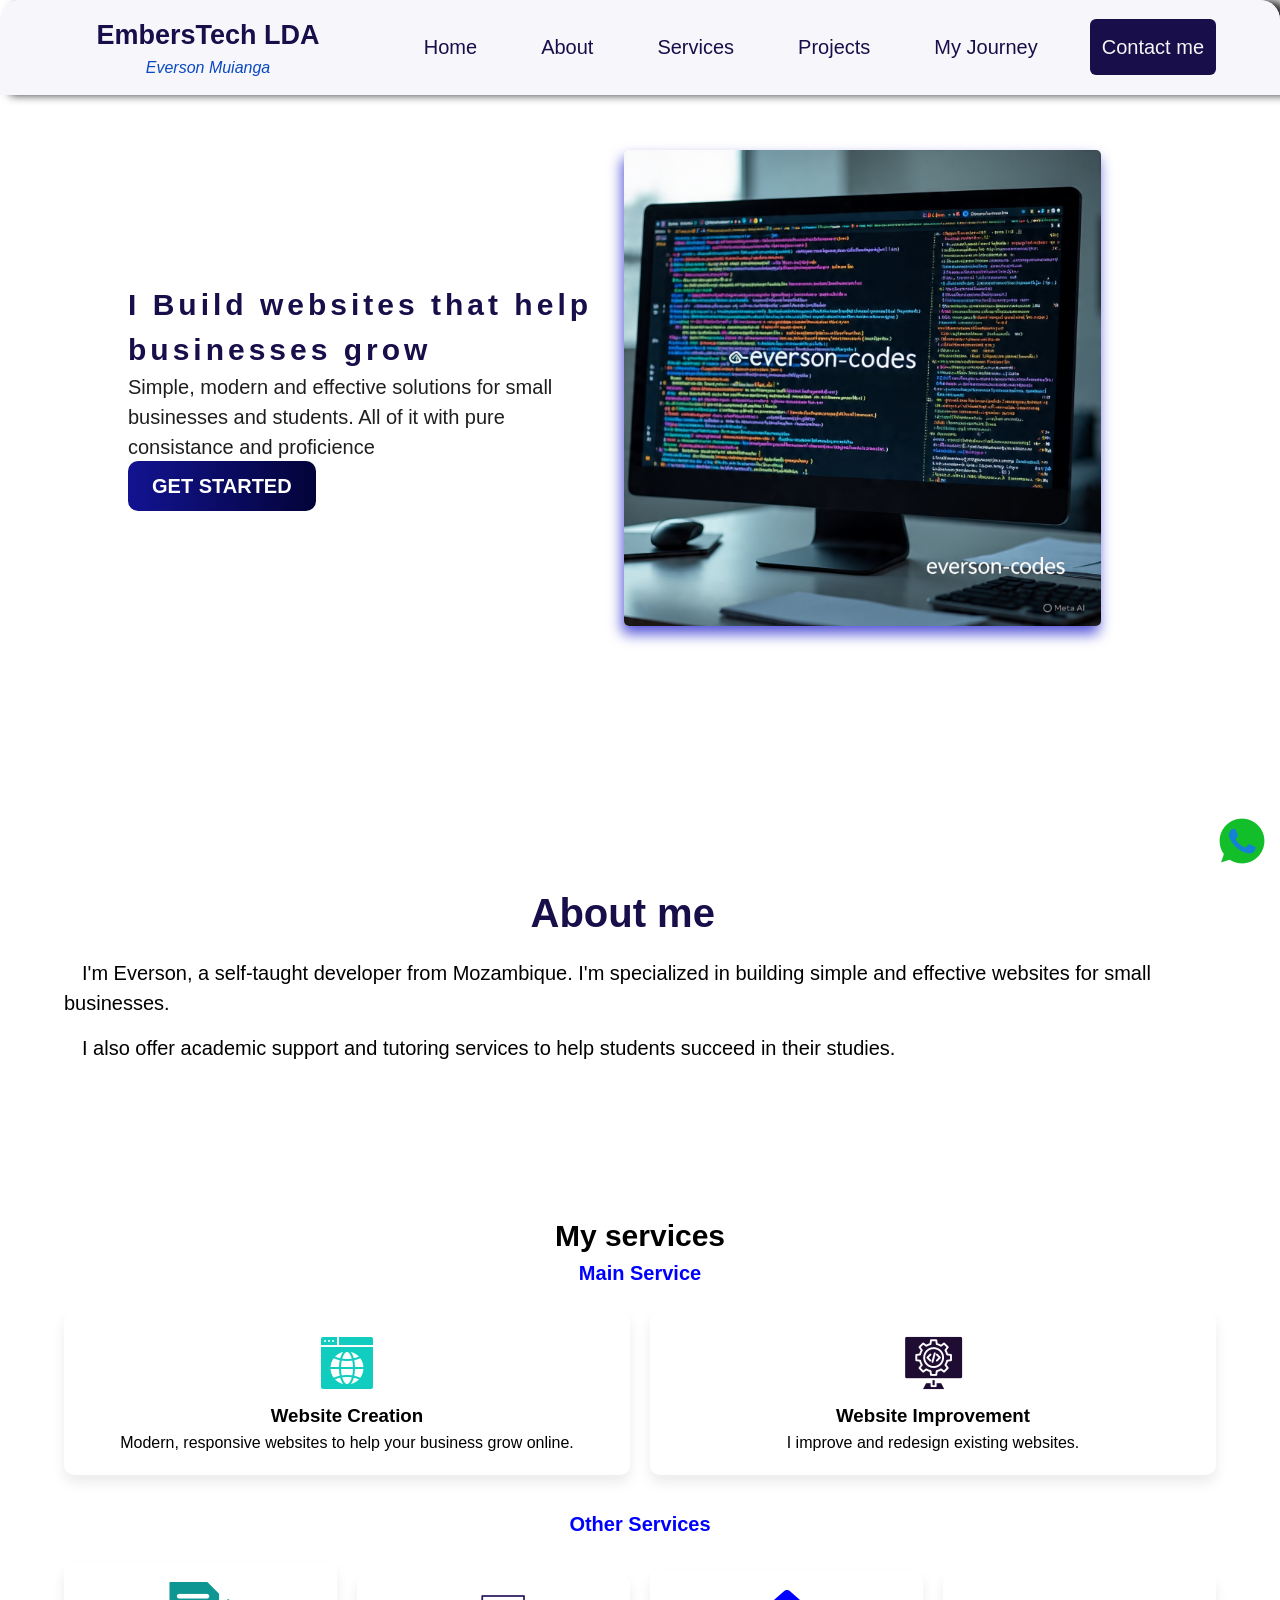
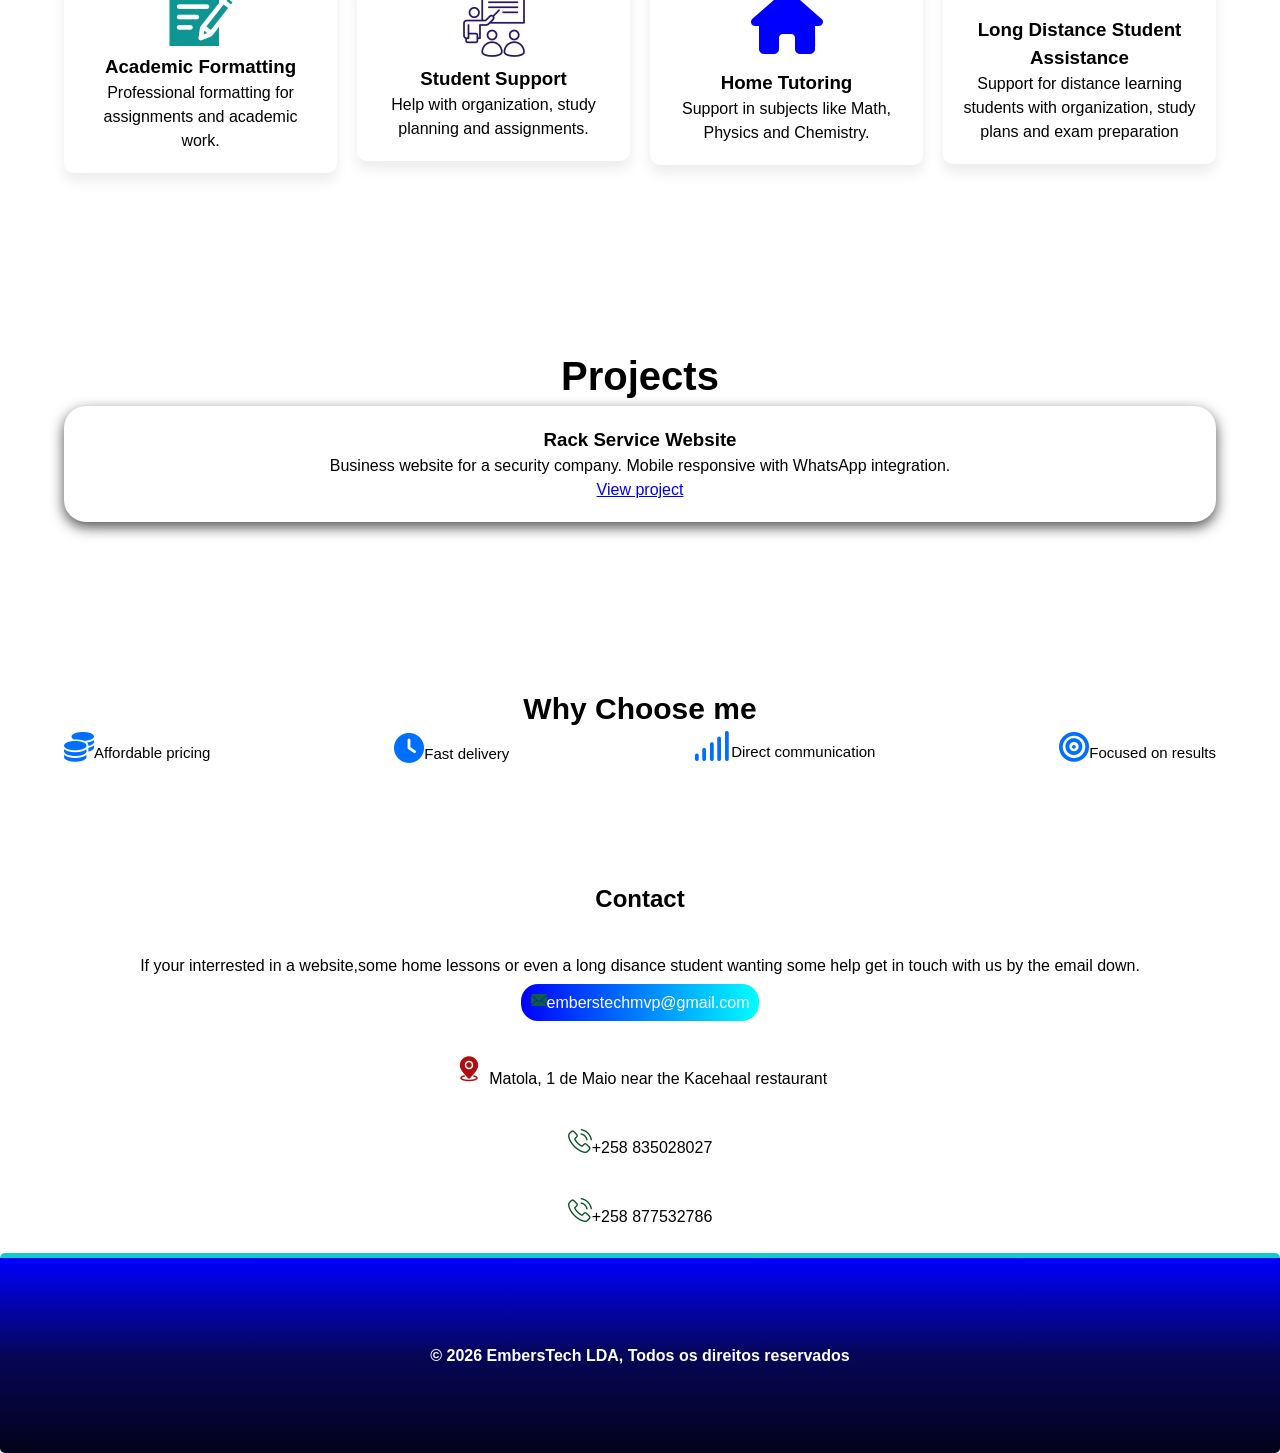
==== index.html @ 2360811a "melhorei media queries" ====
<!DOCTYPE html>
<html lang="en">
<head>    <meta charset="UTF-8">
    <meta name="viewport" content="width=device-width, initial-scale=1.0">
    <meta name="keywords" content="Programing, Hobbies, LIfe, Thougths">
    <meta name="description" content="Neste site irei falar sobre mim, tudo que faco e quero fazer">
    <meta name="author" content="Everson Anselmo Muianga">
    <meta name="keywords" content="crescimento mozambique,aulas estrategia">
    <link rel="stylesheet" href="meu-css/aqui.css">
    <link rel="stylesheet" href="meu-css/responsividade.css">
    <link rel="stylesheet" href="https://cdnjs.cloudflare.com/ajax/libs/font-awesome/6.4.0/css/all.min.css">
    <title> EmbersTech </title>
</head>
<body>
<div class="topo">
    
        <header class="logo"><h1><span class="ever">EmbersTech LDA</span></h1>
        <p><span class="ever">Everson Muianga</span></p>
    
    </header> 
    <button  class="menu-toggle">☰ Menu</button>
<nav class="nav-bar">
<ul>
<li><a href="#home">Home</a></li>
<li><a href="#about">About</a></li>
<li><a href="#services">Services</a></li>
<li><a href="#projects">Projects</a></li>
<li><a href="jouney.html" target="_blank">My Journey</a></li>
<li><a id="btn-flr" href="#contactos">Contact me</a></li>
</ul>
</nav>

</div>

<main>
    <!--home-->
<section id="home" class="hero">
<div class="hero-text">
    
    <h1 >I Build websites that help businesses grow</h1>
    
    <p>Simple, modern and effective solutions for small businesses and students. All of it with pure consistance and proficience</p>        
    <!-- <img src="img-da-pag-pessoal/phone-call.png" alt="cellphone">  -->
    <a href="https://wa.me/+258877532786?text=Hi%20i%20would%20like%20a%20website." class="botao-en">get started</a>
</div>
<div class="hero-img"><img src="img-da-pag-pessoal/computer.jpeg" alt="um computador escrito EversonCodes em maiuscula, em mocambique">
    </div>
 
</section>

<!-- sobbre -->

<section id="about" class="about">
<!-- <div class="about-vid">
    <video controls width="100%" height="700px">
        <source src="video/lv_0_20260429225250.mp4" type="video/mp4">
    </video>
   <h2>From Mozambique to codding</h2>  <a href="jouney.html" target="_blank" rel="noopener noreferrer">My jouney</a>
</div> -->
<div class="about-text">
    <h2>About me </h2>
<p> I'm Everson, a self-taught developer from Mozambique.
    I'm specialized in building simple and effective websites for small businesses.</p>
    <p>I also offer academic support and tutoring services to help students succeed in their studies.</p>
</div>
    </section>

<!-- servicos -->
<section id="services" class="servicos">
    <h1>My services</h1>
    <h2>Main Service</h2>
    <div class="cards" >
<div class="card">
    <img src="img-da-pag-pessoal/website.png" alt="wesite creation">
 <h3>Website Creation</h3>
    <p>Modern, responsive websites to help your business grow online.</p>
</div>
<div class="card"> 
    <img src="img-da-pag-pessoal/program.png" alt="website editig"><h3>Website Improvement</h3>
    <p>I improve and redesign existing websites.</p>
</div>
    </div>
  
    <!-- otros servicos -->
  <div class="other">
    <h2>Other Services</h2> 
    <div class="cards">
        <div class="card">
            <img src="img-da-pag-pessoal/text-editor.png" alt="document writting">
    <h3>Academic Formatting</h3>
    <p>Professional formatting for assignments and academic work.</p>
  </div>

  <div class="card">
    <img src="img-da-pag-pessoal/course.png" alt="student suporte">
    <h3>Student Support</h3>
    <p>Help with organization, study planning and assignments.</p>
  </div>

  <div class="card">
   <i class="fas fa-home"></i> <h3>Home Tutoring</h3>
    <p>Support in subjects like Math, Physics and Chemistry.</p>
</div>
<div class="card">
    <i class="fas fa-tutor"> </i> <h3>Long Distance Student Assistance</h3>
    <p>Support for distance learning students with organization, study plans and exam preparation </p>
</div>
    </div>
  
  </div>
</section>


<!-- projects -->

<section id="projects" class="project"> 
    <h2>Projects</h2>
<div class="project-card">
    <!-- <img src="img-da-pag-pessoal/Rack .png" alt="rackservice sites"> -->
    <article><h3>Rack Service Website</h3>
    <p>
      Business website for a security company.
      Mobile responsive with WhatsApp integration.
    </p>
    <a href="https://rackservice.pages.dev/" target="_blank">View project</a></article>
    
  </div>
</section>
<section class="why">
    <h2>Why Choose me </h2>
    <ul>
    <li><i class="fas fa-coins"></i>Affordable pricing</li>
    <li><i class="fas fa-clock"></i>Fast delivery</li>
    <li><i class="fas fa-signal"></i>Direct communication</li>
    <li><i class="fas fa-bullseye"></i>Focused on results</li>
  </ul>
</section>

<!---Contactos-->
<section id="contactos" class="contacts">
    <H2>Contact</H2>
    <p>If your interrested in a website,some home lessons or even a long disance student wanting some help get in touch with us by the email down.</p>
    <div class="call"><a class="email" href="mailto:provoeverson123@gmail.com" target="_blank" rel="noopener noreferrer"><img src="img-da-pag-pessoal/envelope.png" alt="evelope">emberstechmvp@gmail.com</a>
     <p><img src="img-da-pag-pessoal/maps.png" alt="localizacao"> Matola, 1 de Maio near the Kacehaal restaurant </p> 
     <p><img src="img-da-pag-pessoal/phone-call.png" alt="contact">+258 835028027</p>
     <p><img src="img-da-pag-pessoal/phone-call.png" alt="contact">+258 877532786</p>
    <a class="whats" href="https://wa.me/+258870835531text=Ola%20gostei%20do%20seu%20site%20" target="_blank" rel="noopener noreferrer"><img src="img-da-pag-pessoal/whatsapp.png" alt="phone call"></a></div>
</section>

</main>
<footer>
    <p>&copy; 2026 EmbersTech LDA, Todos os direitos reservados </p>
    <!-- <img src="img-da-pag-pessoal/Rack .png" alt=""> -->
</footer>

<script src="meujavascipt/meu.js"></script>
</body>
</html>
---- meu-css/aqui.css ----
html{
    scroll-behavior: smooth;
}

*{
    margin:0 ;
    box-sizing: border-box;
    padding: 0;
}

body{
font-family:  'Poppins', sans-serif;
background-color: white;
 line-height: 1.5;
 overflow-x: hidden;
}

.topo{
backdrop-filter: blur(10px);
    border-top-left-radius: 20px;
    border-top-right-radius: 20px;
    position: fixed;
    top: 0;
    right: 0;
    box-shadow: 10px 0 10px oklch(0% 0 0 / 0.817);
    display: flex;
    align-items: center;
    justify-content: space-between;
    width: 100%;
    padding: 15px 5%;
    background-color: oklch(97.01% 0.00703 303.755 / 0.814);
    
    }

/* aqui a parte do menu mobile */
.menu-toggle{
display: none;    
border: none;
color:#180f4A ;
}

    
    /*aqui e tudo inerente a logo, desde as cores e muito mais   */

    .logo{
        flex: 1;
        /* border: 5px solid red; */
    }
    /* .ever{
        color: rgb(7, 7, 136)
    } */
.logo h1{
    color: #180f4A;
font-size:clamp(27px, 6vw,22px);
text-align: center;
font-weight: 600;
text-transform: capitalize;
}
.logo p{
    text-align: center;
    font-style: italic;
    color: rgb(9, 73, 194);
}

.nav-bar{
    /* border: 4px solid green; */
    flex:3;
    scroll-behavior: smooth;
}

.nav-bar ul{
    display: flex;
    list-style: none;
    gap: 40px;
    justify-content: flex-end;
}

.nav-bar ul li{
gap:14px;
/* padding: 18px 9px; */
/* box-shadow: 0 4px 10px rgba(green) ; */
}
.nav-bar a{
    padding: 17px 12px;
    text-decoration: none;
    font-weight: 530;
    font-size: 20px;
    color:#180f4A;
    
}

.nav-bar a:hover{
color:#180f4A ;
border-top: 5px solid #180f4A;
}

#btn-flr{
background-color: #180f4A;
border-radius: 6px;
color: whitesmoke;

}

#btn-flr:hover{
background-color: rgb(9, 73, 194);

}


/* header na minha pagina web com funcao na minha web */

.hero{
/* background-image: linear-gradient(to right, rgb(9, 9, 76),rgb(12, 12, 122)); */
    width: 90%;
    display: flex;
    justify-content: space-between;
    align-items: center;
    flex-wrap: wrap;
    padding: 150px 5%;
    gap: 20px;
    margin: auto auto;
    height: fit-content;
}

.hero-text{
/* border: 5px solid green; */

flex: 1;
/* align-items: center; */
/* justify-content: space-between; */
}

.hero-text h1{
    color: #180f4A;
font-size: clamp(20px, 6vw,30px);
letter-spacing: 4px;
font-weight: 700;

/* margin-bottom: 4%;
margin-top: 4%; */
}


.hero-text p{
    /* margin-top: 18px; */
    font-size: 20px;
    color: lch(11.1% 1.53 19.73);
    font-weight: 500;
    margin-bottom: 2%;
}

.botao-en{
background-image: linear-gradient(to right,rgb(19, 19, 146), rgb(3, 3, 56));
padding: 14px 24px;
color: white;
text-decoration: none;
text-transform: uppercase;
border-radius: 10px;
font-size: 20px;
/* display: inline-block; */
font-weight: bold;
}

.botao-en:hover{
background-image: linear-gradient(to right, rgb(19, 169, 157),blue);
transform: scale(1.05);
}



.hero-img{
    flex: 1;
    /* border: 5px solid red; */
    margin-right: 5%;
    text-align: center;
}
.hero-img img{
width: 100%;
/* max-width: 600px; */
border-radius: 5px;
height: auto;
box-shadow: -2px 8px 14px hwb(240 34% 15%);
}


/* about here my self and project */
.about{
    /* border: 5px solid green; */
    /* display: flex;
    justify-content: space-between;
    align-items: center; */
    gap: 20px;
    flex-wrap: wrap;
}

/* .about-vid{
    flex:0;
    border: 3px solid blue;
    margin-left: 10%;
} */
/* .about-vid a{
    text-align: center;
} */
.about-text{
    flex: 2;
    margin-right: 3%;
}
.about-text h2{
    text-align: center;
    font-weight: bold;
    color: #180f4A;
    font-size: 40px;
    
}
.about-text p{
/* text-align: center; */
    margin-top: 15px;
text-indent: 18px;
font-weight: 300;
font-size: 20px;

}

/* aqui historia minha */
.historia{
    /* background-image: url(../img-da-pag-pessoal/textnav.jpeg); */
margin:auto auto;
text-indent: 19px;
width: 99%;
line-height: 1.8;
padding-top:20px;
}
.historia h1{
    font-size: clamp(20px, 6vw,30px);
    text-align: center;
    font-family: 'Poppins', sans-serif;
}
.historia p{
    font-family: Arial, Helvetica, sans-serif;
    font-size: 20px;

}
h2{
    text-align: center;
}
/* .esconde{
    border: 3px solid  blue;
    display: none;
} */
.historia a{
    display: inline-block;
/* background-color: rgb(5, 7, 97); */
border-radius: 4px;
color: rgb(29, 35, 199);
font-size: 18px;
text-align: center;
text-transform: uppercase;
}

.flex-historia{
    /* background-image: url(../img-da-pag-pessoal/textnav.jpeg); */
    display: flex;
    justify-content: space-between;
}

/*fechamento historia  */


/* servicos aqui */
.servicos{
    padding: 50px 5%;
    text-align: center;
}
.servicos h1{
    font-size: clamp(30px, 6vw,20px);
}
.servicos h2{
text-align: center;
font-weight: bold;
font-size: 20px;
color: blue;
}
.cards{
display: flex;
gap: 20px;
justify-content: space-between;
/* align-items: center; */
margin-top: 2%;
}
.card{
        flex: 1;
    box-shadow: 0 8px 13px rgb(0, 0,0,0.08);
    min-width: 250px;
 transition: 0.5s;   
padding: 20px; 
border-radius: 10px;
/* text-align: center; */

}
.card i{ 
    font-size: 64px;
    color:  blue;
    margin-bottom: 15px;
}


/* 
.card img{
    width: 100%;
    min-width: 23px;
    
    border-radius: 20px;
} */
.card a{
    display: inline-flex;
    font-size: 12px;
    border-radius: 18px;
    background-color: rgb(69, 34, 174);
    font-weight: bold;
    padding: 5px;
color: white;
}

.card:hover{
background-color: aquamarine;
color: hsl(0, 0%, 0%);
transform: translateY(-7px);
cursor: pointer;
}
/* ca para seccoes respirarem */

section{
    padding: 100px 5%;
}

/* aqui sao os outros servicos  */
.other{
         
    padding-top: 3%;
    padding-bottom: 2%; 
    }


 .other .cards{
    /* border: 4px solid green; */
    display: flex;
    align-items: center;
    justify-content: space-between;
}
::-webkit-scrollbar{
    navigation: none;
} 

/* aqui e a parte do prpjecto */
.project{
    /* background-color: aqua; */
    display: inline-flexbox;
    text-align: center;
    
}




.project h2{
    text-align: center;
    font-size: 40px;
}
/* .project-acg{
    border: 6px solid green;
    height: 300px;
    background-image: url();
} */

.project-card{
   display: flex;
   
    width: 100%;
 cursor: pointer;
    text-align: center;
    box-shadow: 0 5px 14px rgba(2, 3, 3, 0.707);
    display: inline-flex;
    flex-flow: column;
    align-items: center;
    justify-content: flex-end;
    padding: 20px;
    border-radius: 22px;
}
/* .project-card h3{
    font-size: 26px;
}
.project-card p{
    font-size: 15px;
}
.project a{
    text-decoration: none;
    background-image: linear-gradient(to right,rgb(19, 19, 146), rgb(3, 3, 56));
padding: 14px 24px;
color: white;
    border-radius: 20px;
    /* padding: 5px 2px; }*/
    


.project-card:hover{
    background-color: bisque;
    transform: scaleX(1.0);
}

.why{
    padding-left: 5%;
    display: inline-flexbox;
    padding-top: 5%;
    /* align-items: center;
    justify-content: center;
     */
}
.why h2{
    text-align: center;
    font-size: 30px;
}
.why ul{
  display: flex;
    text-align: center;
    list-style: none;
    align-items: center;
    justify-content: space-between;
}

.why ul li{
 
    font-size: 15px;
}
.why ul li i{
    font-size: 30px;
    color: rgb(0, 110, 255);
    padding-bottom: 4%;
}
.contacts{
    align-items: center;
    text-align: center;
    padding: 12px;
    line-height: 1.5;
}


/* contactos */
.contacts p{
    
    margin-top: 3%;
   margin-bottom: 1%;
}
/* 
.call{
    display: flex;
    gap: 20px;
    align-items: center;
    margin: auto auto;
} */
.email{
display: inline;
background-image: linear-gradient(to right, blue,aqua);
padding: 10px;
gap: 3px;
border-radius: 17px;
color: white;
text-decoration: none;
transition: 0.4s;
}
.email:hover{
background-image: linear-gradient(to right,rgb(75, 233, 233), hsl(240, 78%, 54%));
transform: scaleX(0.9);
}

.whats{
    position: fixed;
    bottom: 20px;
    right: 15px;
    text-decoration: none;
    width: 55px;
    color: white;
 
}
/* 
.whats:hover{
ge: radial-gradient(aqua,rgb(86, 215, 185));

} */


footer{
    text-align: center;
    background-image: linear-gradient(180deg,blue,rgb(6, 6, 87),rgb(3, 3, 26));
    height: 200px;
    justify-content: center;
    align-items: center;
    color:white;
    font-weight: bold;
    display: flex;
    border-radius: 5px;
    border-top: 5px solid rgb(17, 202, 202);
    /* height: 300px; */
    
}
---- meu-css/responsividade.css ----
@media screen and (max-width:769px){

.topo{
    padding: 15px 20px;
    align-items: center;
}

/* Logo */
.logo h1{
    font-size: 25px;
}

.logo p{
    display: none;
 }

 #btn-flr{
    padding: 8px 16px;
    color: white;


}
.botao-en{
    padding: 8px 16px;
    color: white;
}
.project a {
padding: 8px 16px;
    color:blue;
    
}
/* Menu Button */
.menu-toggle{
    display: block;
    background: none;
    border: none;
    font-size: 22px;
    color: blue;
    font-weight: bold;
    cursor: pointer;
    z-index: 1001;
}

/* NAV MENU */
.nav-bar{
    position: fixed;
    top: 0;
    right: -100%;
    width: 60%;
    height: 100vh;
    background:white;
    transition: right  0.9s ease ;
    box-shadow: -5px 0 15px rgba(0,0,0,0.2);
    padding-top: 110px;
    z-index: 1000;
    
  
}

/* ACTIVE MENU */
.nav-bar.active{
    right: 0;
}

/* UL */
.nav-bar ul{
    display: flex;
    flex-direction: column;
    align-items: center;
    gap: 23px;
    list-style: none;
}

/* LINKS */
.nav-bar a{
    text-decoration: none;
    color: black;
    font-size: 2ch;
}

/* Hero */
.hero{
    flex-direction: column;
    text-align: center;
    padding-top: 140px;
}

.hero-text h1{
    letter-spacing: 1px;
    /* text-align: start; */
    font-size: 28px;
}
.hero-text p{
font-size: 16px;
text-align: start;

}
.cards{
    flex-direction: column;
}


.about-text p{
    font-size: 17px;
}
.about-text h2{
    font-size: 25px;
}

/* seccoes */
section{
    padding: 70px 5%;
}

.why ul{
    flex-direction: column;
    gap: 20px;
}

/* teste de esconder documentos */
/* .esconde{
display: block;
font-size: 30px;
border-radius: 17px;
background-color: blue;
padding: 8px 16px;
}

#texto-oculto{
    display: none;
} */


}
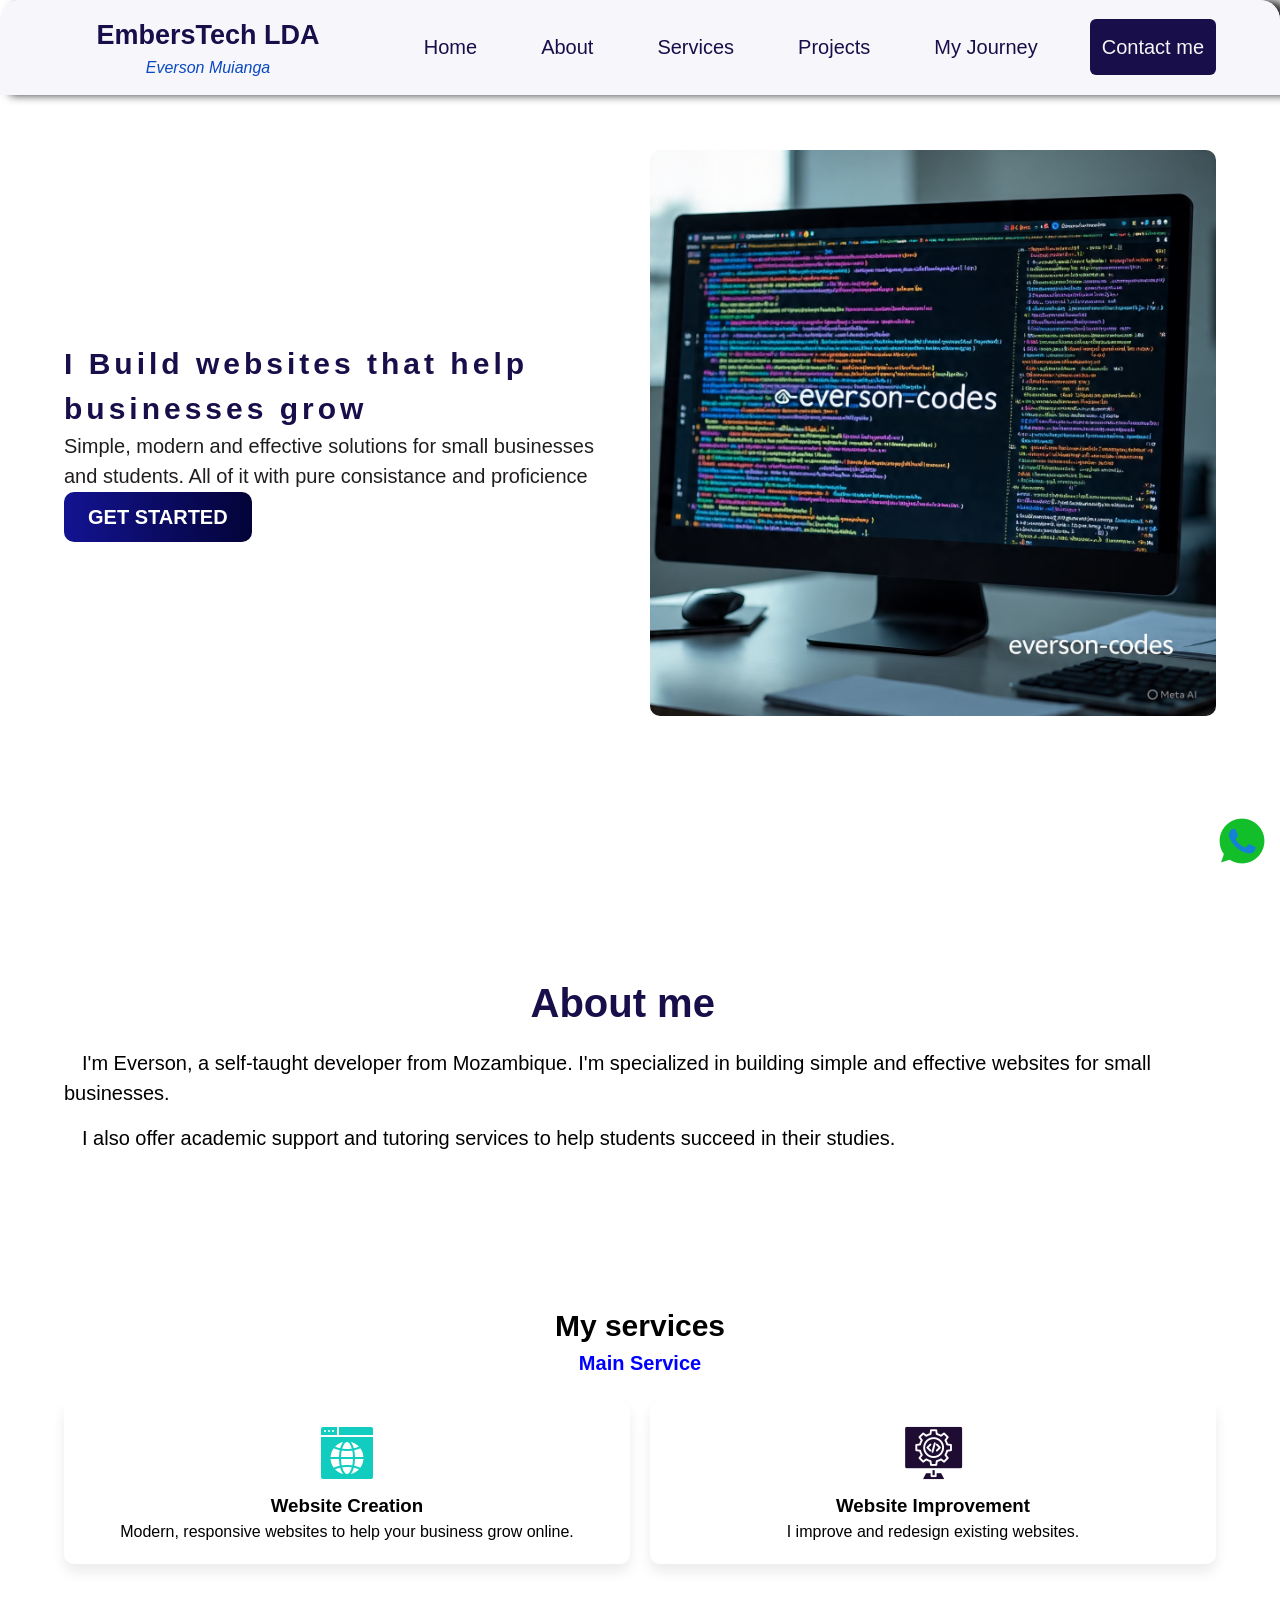
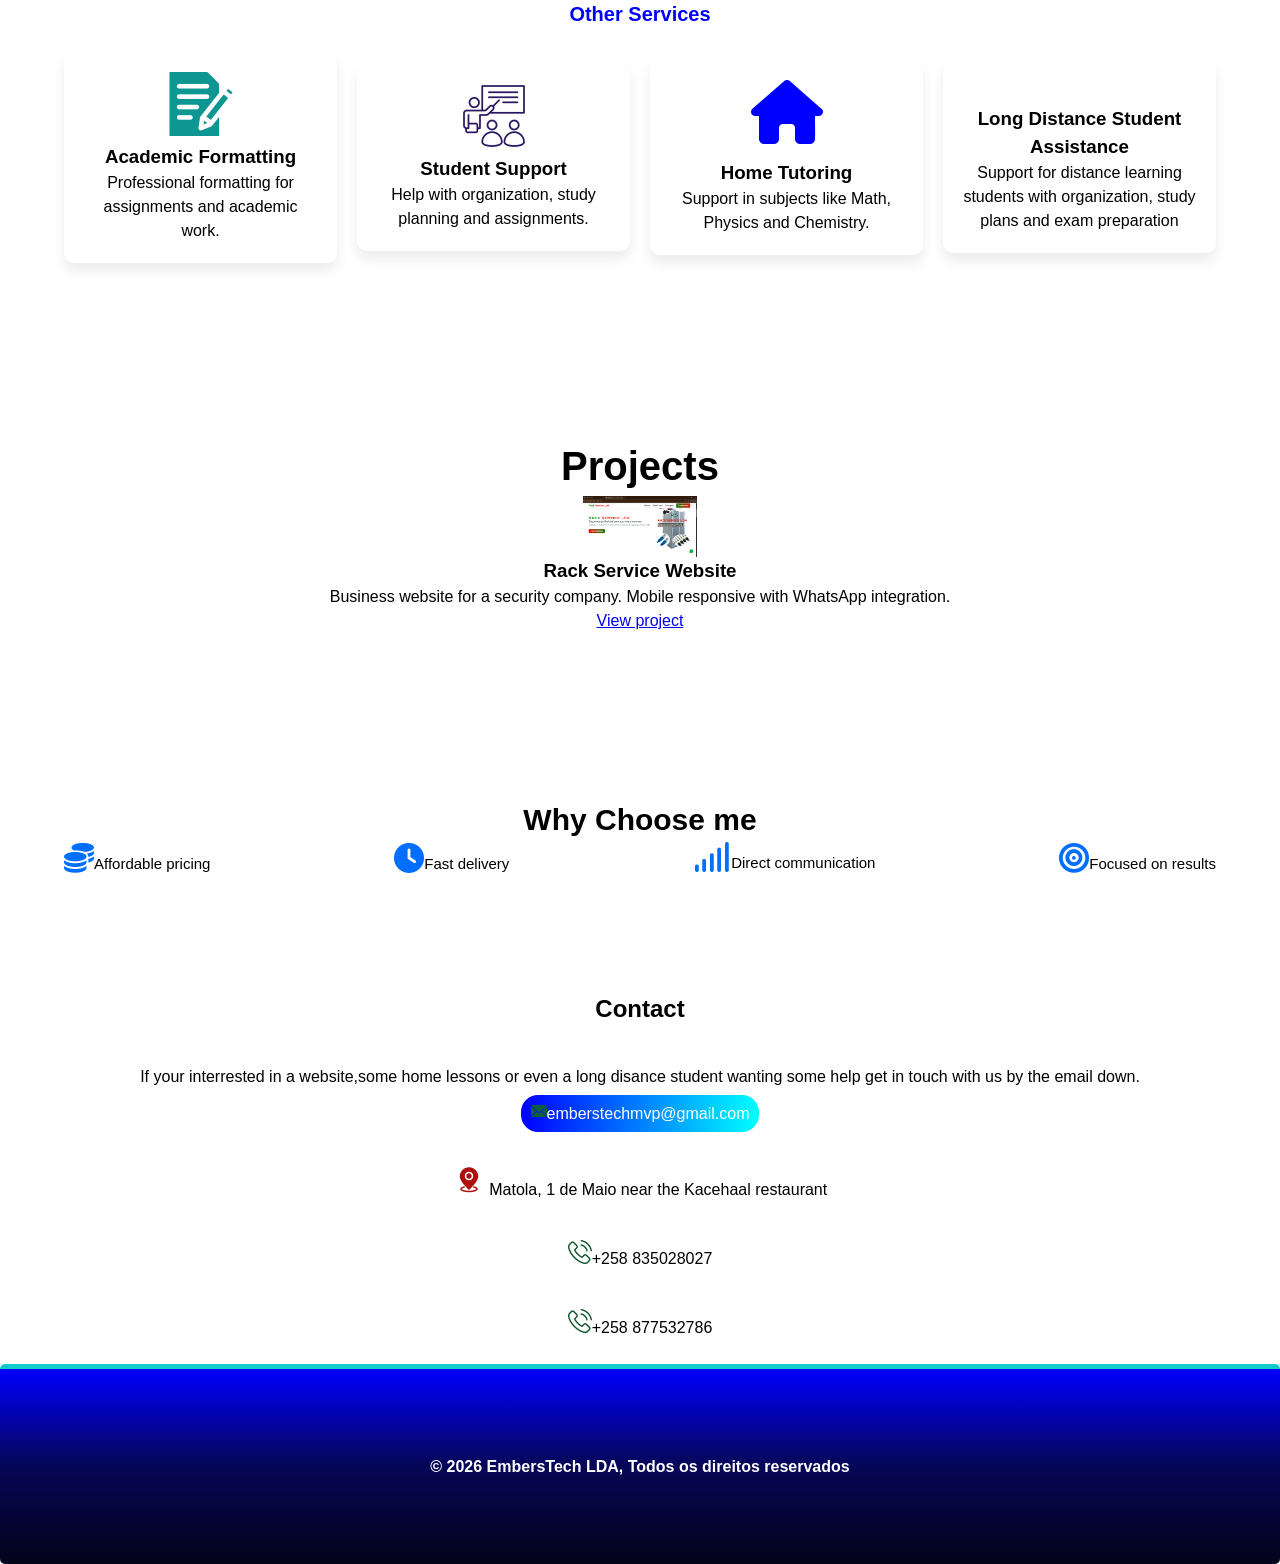
==== commit 07510163: "adapated some parts in the herp" ====
--- a/index.html
+++ b/index.html
@@ -7,12 +7,19 @@
     <meta name="author" content="Everson Anselmo Muianga">
     <meta name="keywords" content="crescimento mozambique,aulas estrategia">
     <link rel="stylesheet" href="meu-css/aqui.css">
+    <link rel="preconnect" href="https://fonts.googleapis.com" />
+<link rel="preconnect" href="https://fonts.gstatic.com" crossorigin />
+<link
+  href="https://fonts.googleapis.com/css2?family=Playwrite+CU:wght@100..400&display=swap"
+  rel="stylesheet"
+/>
     <link rel="stylesheet" href="meu-css/responsividade.css">
     <link rel="stylesheet" href="https://cdnjs.cloudflare.com/ajax/libs/font-awesome/6.4.0/css/all.min.css">
     <title> EmbersTech </title>
 </head>
 <body>
 <div class="topo">
+    <!-- https://github.com/eversoncodes-gif/lista-de-tarefa.git -->
     
         <header class="logo"><h1><span class="ever">EmbersTech LDA</span></h1>
         <p><span class="ever">Everson Muianga</span></p>
@@ -116,7 +123,7 @@
 <section id="projects" class="project"> 
     <h2>Projects</h2>
 <div class="project-card">
-    <!-- <img src="img-da-pag-pessoal/Rack .png" alt="rackservice sites"> -->
+    <img src="img-da-pag-pessoal/Rack .png" alt="rackservice sites">
     <article><h3>Rack Service Website</h3>
     <p>
       Business website for a security company.
--- a/meu-css/aqui.css
+++ b/meu-css/aqui.css
@@ -102,7 +102,7 @@
 }
 
 #btn-flr:hover{
-background-color: rgb(9, 73, 194);
+background-color: rgba(104, 19, 183, 0.989);
 
 }
 
@@ -111,7 +111,7 @@
 
 .hero{
 /* background-image: linear-gradient(to right, rgb(9, 9, 76),rgb(12, 12, 122)); */
-    width: 90%;
+    width: 100%;
     display: flex;
     justify-content: space-between;
     align-items: center;
@@ -171,15 +171,15 @@
 .hero-img{
     flex: 1;
     /* border: 5px solid red; */
-    margin-right: 5%;
+    /* margin-right: 5%; */
     text-align: center;
 }
 .hero-img img{
 width: 100%;
 /* max-width: 600px; */
-border-radius: 5px;
+border-radius: 10px;
 height: auto;
-box-shadow: -2px 8px 14px hwb(240 34% 15%);
+box-shadow: 2px 8px 14px rgba(0,0,0,0,0.5);
 }
 
 
@@ -190,8 +190,7 @@
     justify-content: space-between;
     align-items: center; */
     gap: 20px;
-    flex-wrap: wrap;
-}
+    }
 
 /* .about-vid{
     flex:0;
@@ -243,6 +242,25 @@
 h2{
     text-align: center;
 }
+
+/* .text-historia{
+    display: flex;
+    align-items: center;
+    justify-content: space-between;
+}
+.lts{
+flex: 2;
+
+}
+
+.lts-img{
+    flex: 1;
+}
+.lts-img img{
+max-width: 90%;
+border-radius: 20px;
+
+} */
 /* .esconde{
     border: 3px solid  blue;
     display: none;
@@ -373,18 +391,24 @@
 } */
 
 .project-card{
-   display: flex;
-   
+   display: block;
     width: 100%;
  cursor: pointer;
-    text-align: center;
-    box-shadow: 0 5px 14px rgba(2, 3, 3, 0.707);
+ min-width: 250px;
+    text-align: center;
+    box-shadow:  0 8px -13px rgb(0, 0,0,0.08);
     display: inline-flex;
+    transition:  1.5s;
     flex-flow: column;
     align-items: center;
     justify-content: flex-end;
-    padding: 20px;
-    border-radius: 22px;
+    /* padding: 20px; */
+    border-radius: 10px;
+}
+
+.project-card img{
+max-width: 114px;
+
 }
 /* .project-card h3{
     font-size: 26px;
@@ -403,8 +427,8 @@
 
 
 .project-card:hover{
-    background-color: bisque;
-    transform: scaleX(1.0);
+    background-color: aquamarine;
+    transform: translateY(-7px);
 }
 
 .why{
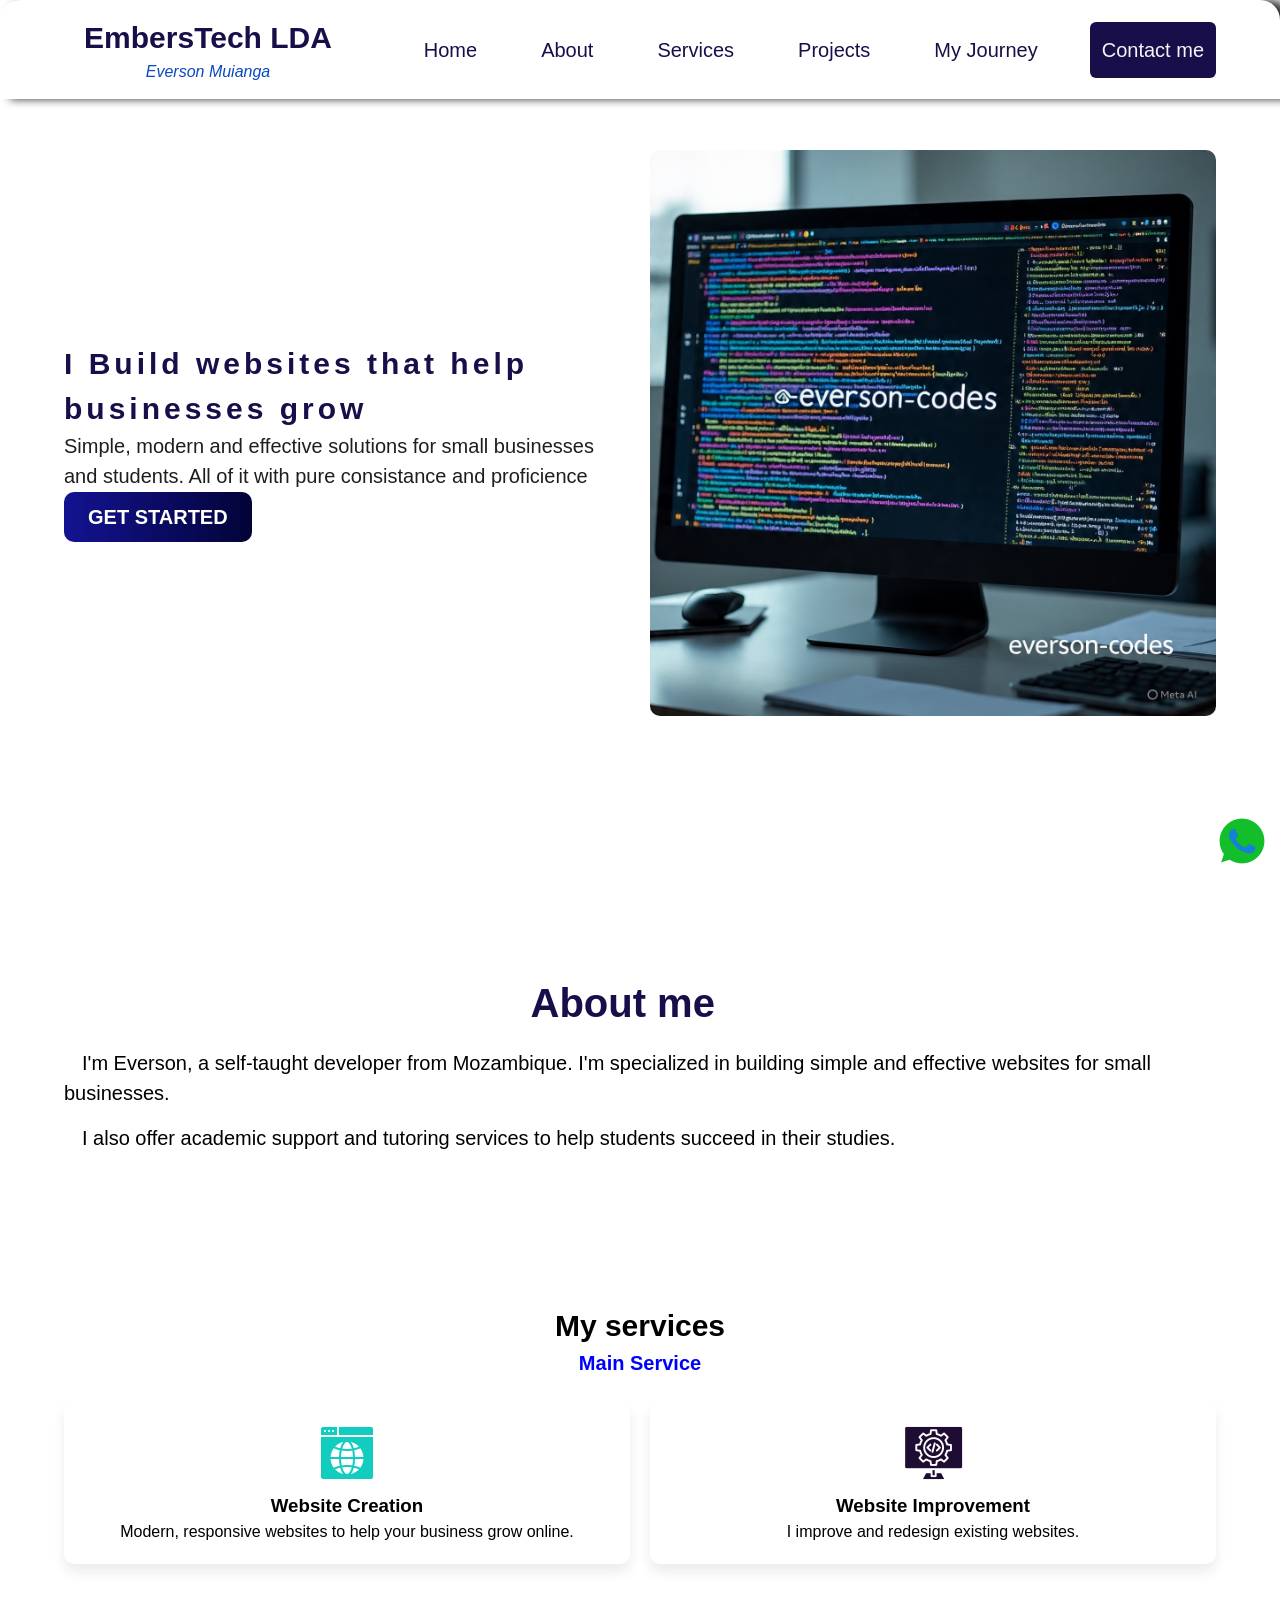
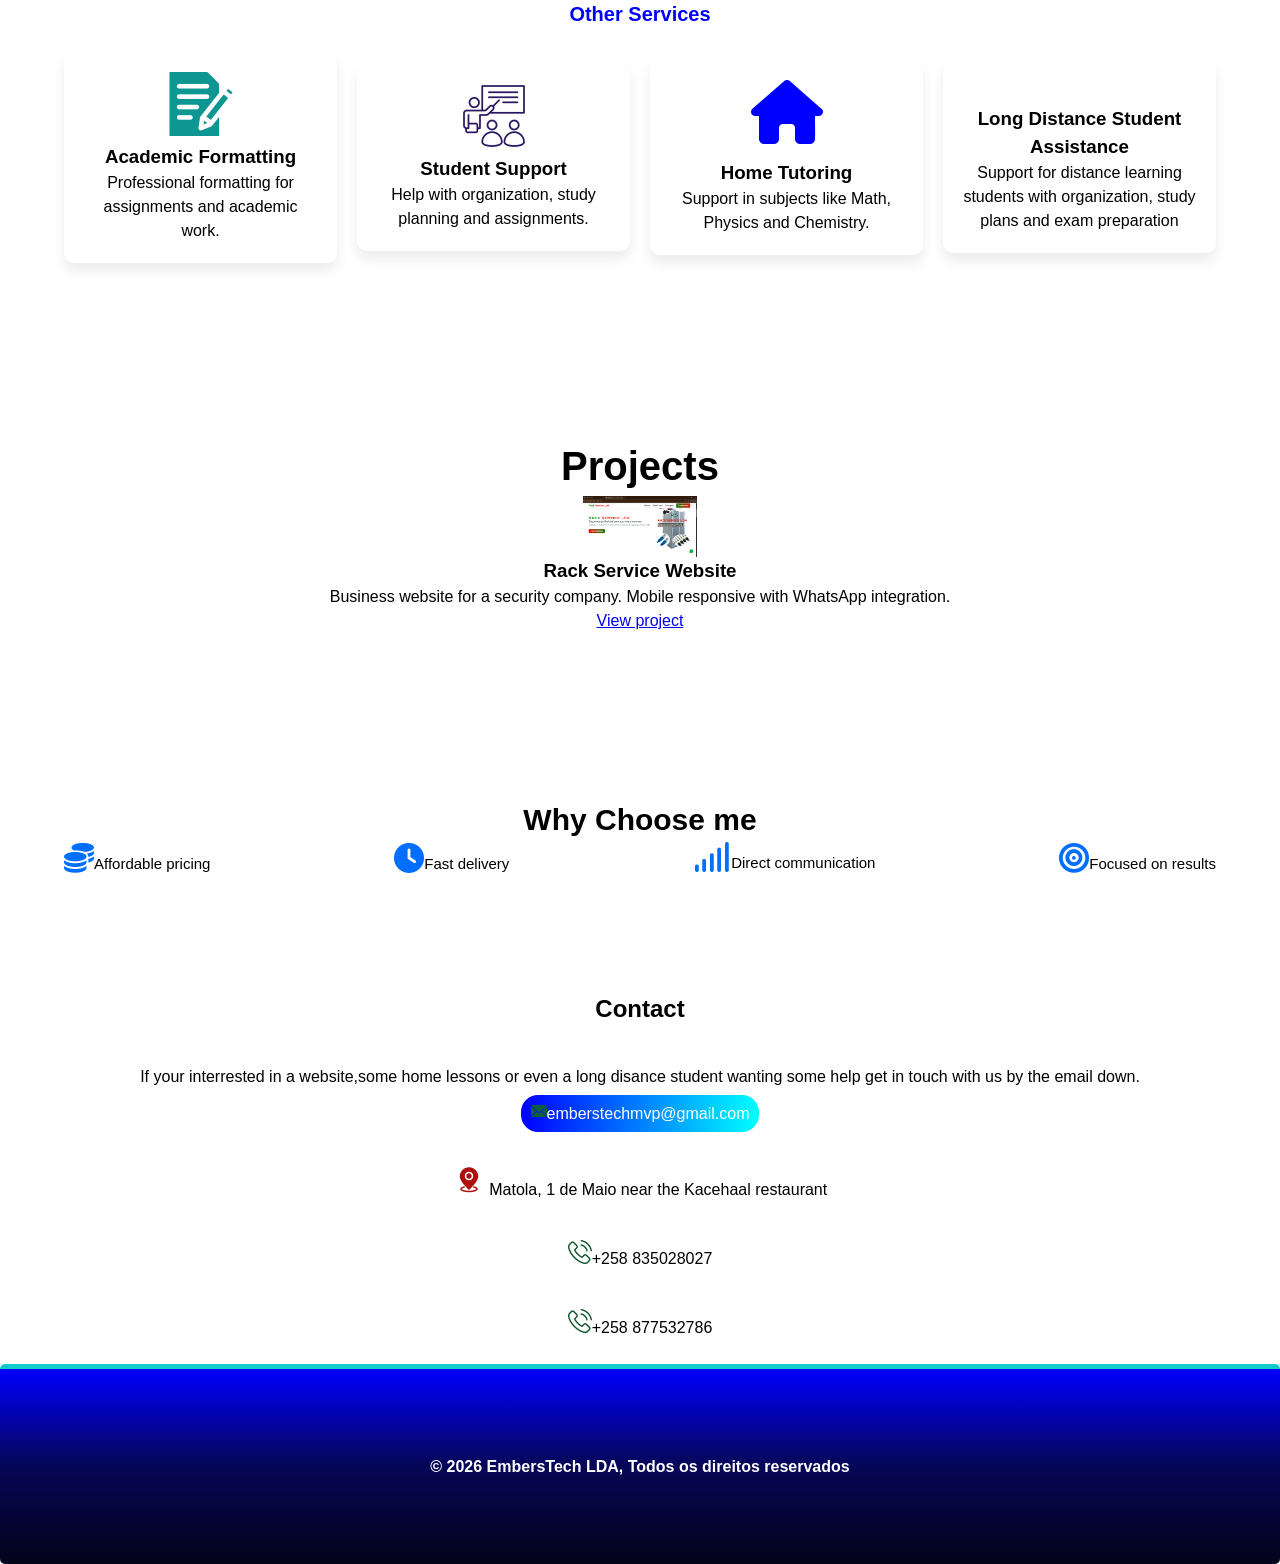
==== commit 173ebc58: "aranjei a questao do css e do html" ====
--- a/index.html
+++ b/index.html
@@ -7,12 +7,10 @@
     <meta name="author" content="Everson Anselmo Muianga">
     <meta name="keywords" content="crescimento mozambique,aulas estrategia">
     <link rel="stylesheet" href="meu-css/aqui.css">
-    <link rel="preconnect" href="https://fonts.googleapis.com" />
-<link rel="preconnect" href="https://fonts.gstatic.com" crossorigin />
-<link
-  href="https://fonts.googleapis.com/css2?family=Playwrite+CU:wght@100..400&display=swap"
-  rel="stylesheet"
-/>
+    <!-- <link rel="preconnect" href="https://fonts.googleapis.com"> -->
+<!-- <link rel="preconnect" href="https://fonts.gstatic.com" crossorigin /> -->
+<link href="https://fonts.googleapis.com/css2?family=Playwrite+CU:wght@100..400&display=swap"
+  rel="stylesheet">
     <link rel="stylesheet" href="meu-css/responsividade.css">
     <link rel="stylesheet" href="https://cdnjs.cloudflare.com/ajax/libs/font-awesome/6.4.0/css/all.min.css">
     <title> EmbersTech </title>
--- a/meu-css/aqui.css
+++ b/meu-css/aqui.css
@@ -28,7 +28,7 @@
     justify-content: space-between;
     width: 100%;
     padding: 15px 5%;
-    background-color: oklch(97.01% 0.00703 303.755 / 0.814);
+    background-color: white;
     
     }
 
@@ -51,7 +51,7 @@
     } */
 .logo h1{
     color: #180f4A;
-font-size:clamp(27px, 6vw,22px);
+font-size:clamp(20px, 6vw,30px);
 text-align: center;
 font-weight: 600;
 text-transform: capitalize;
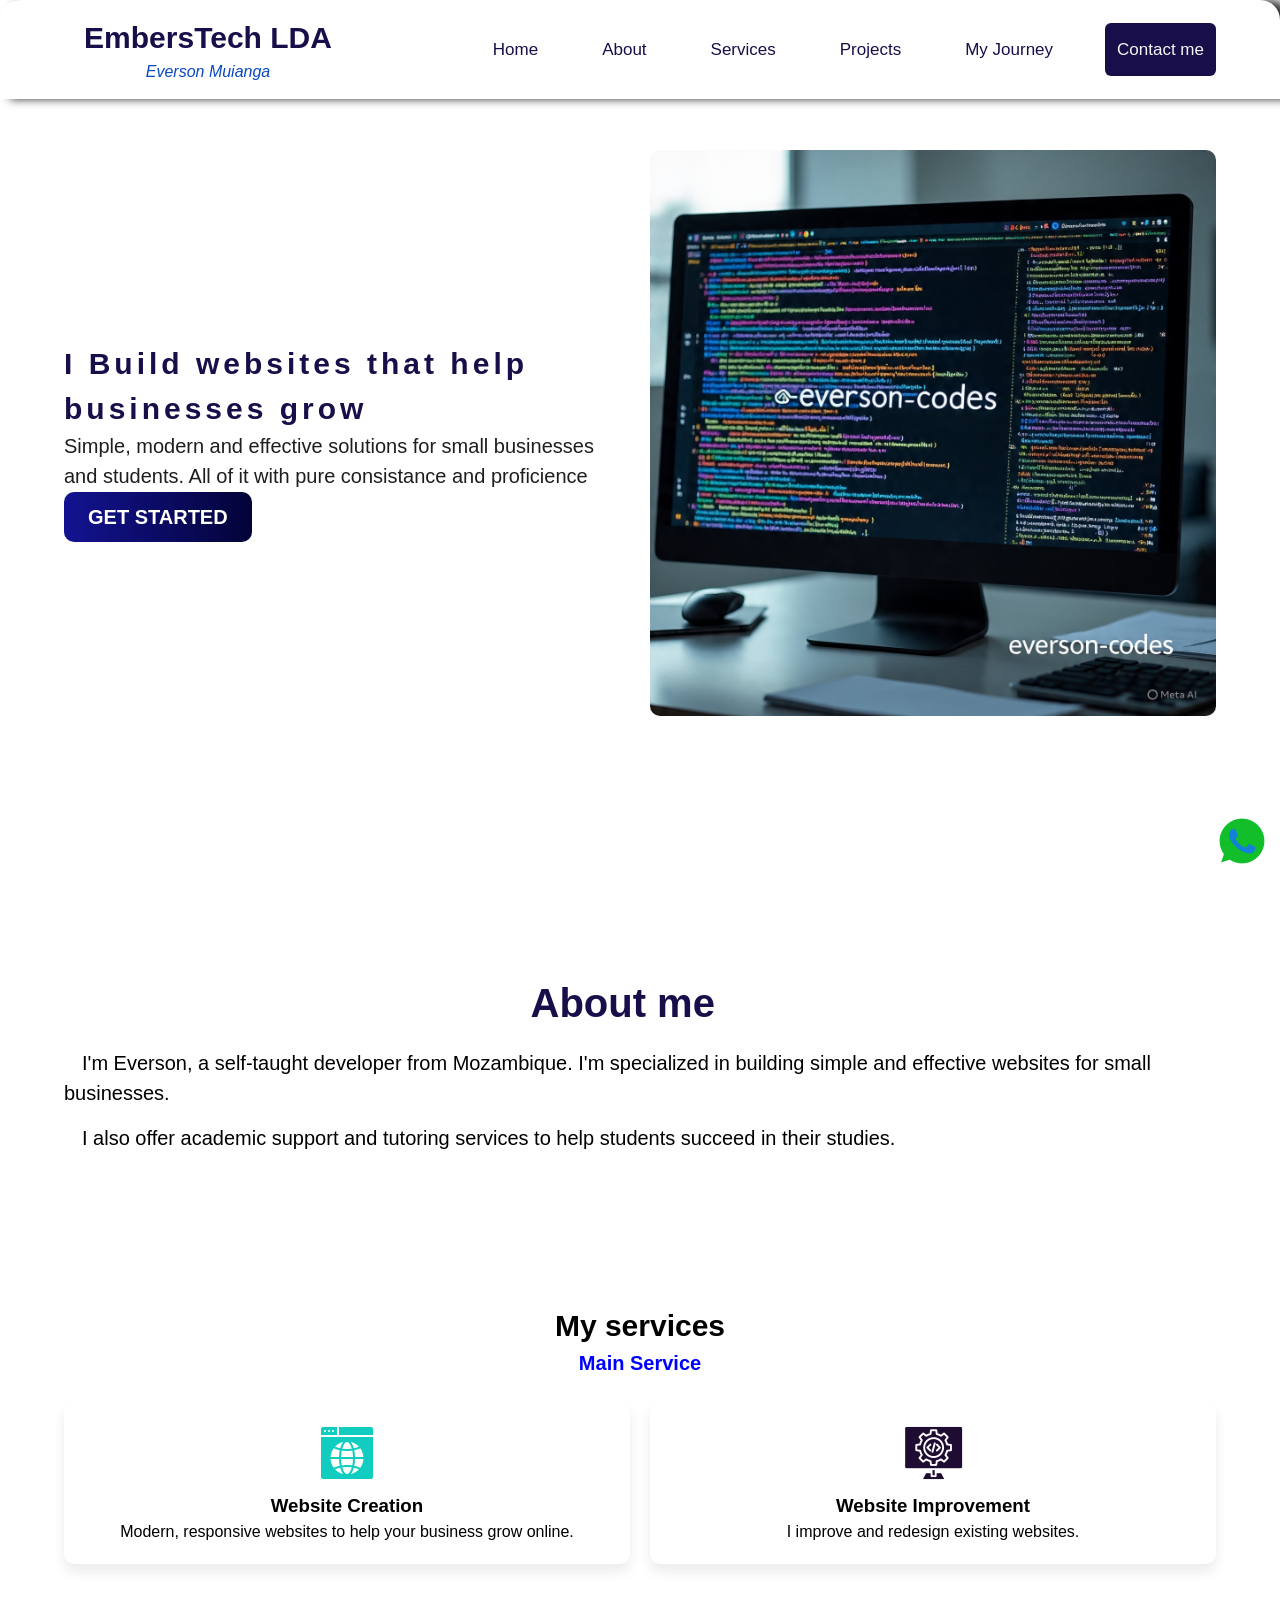
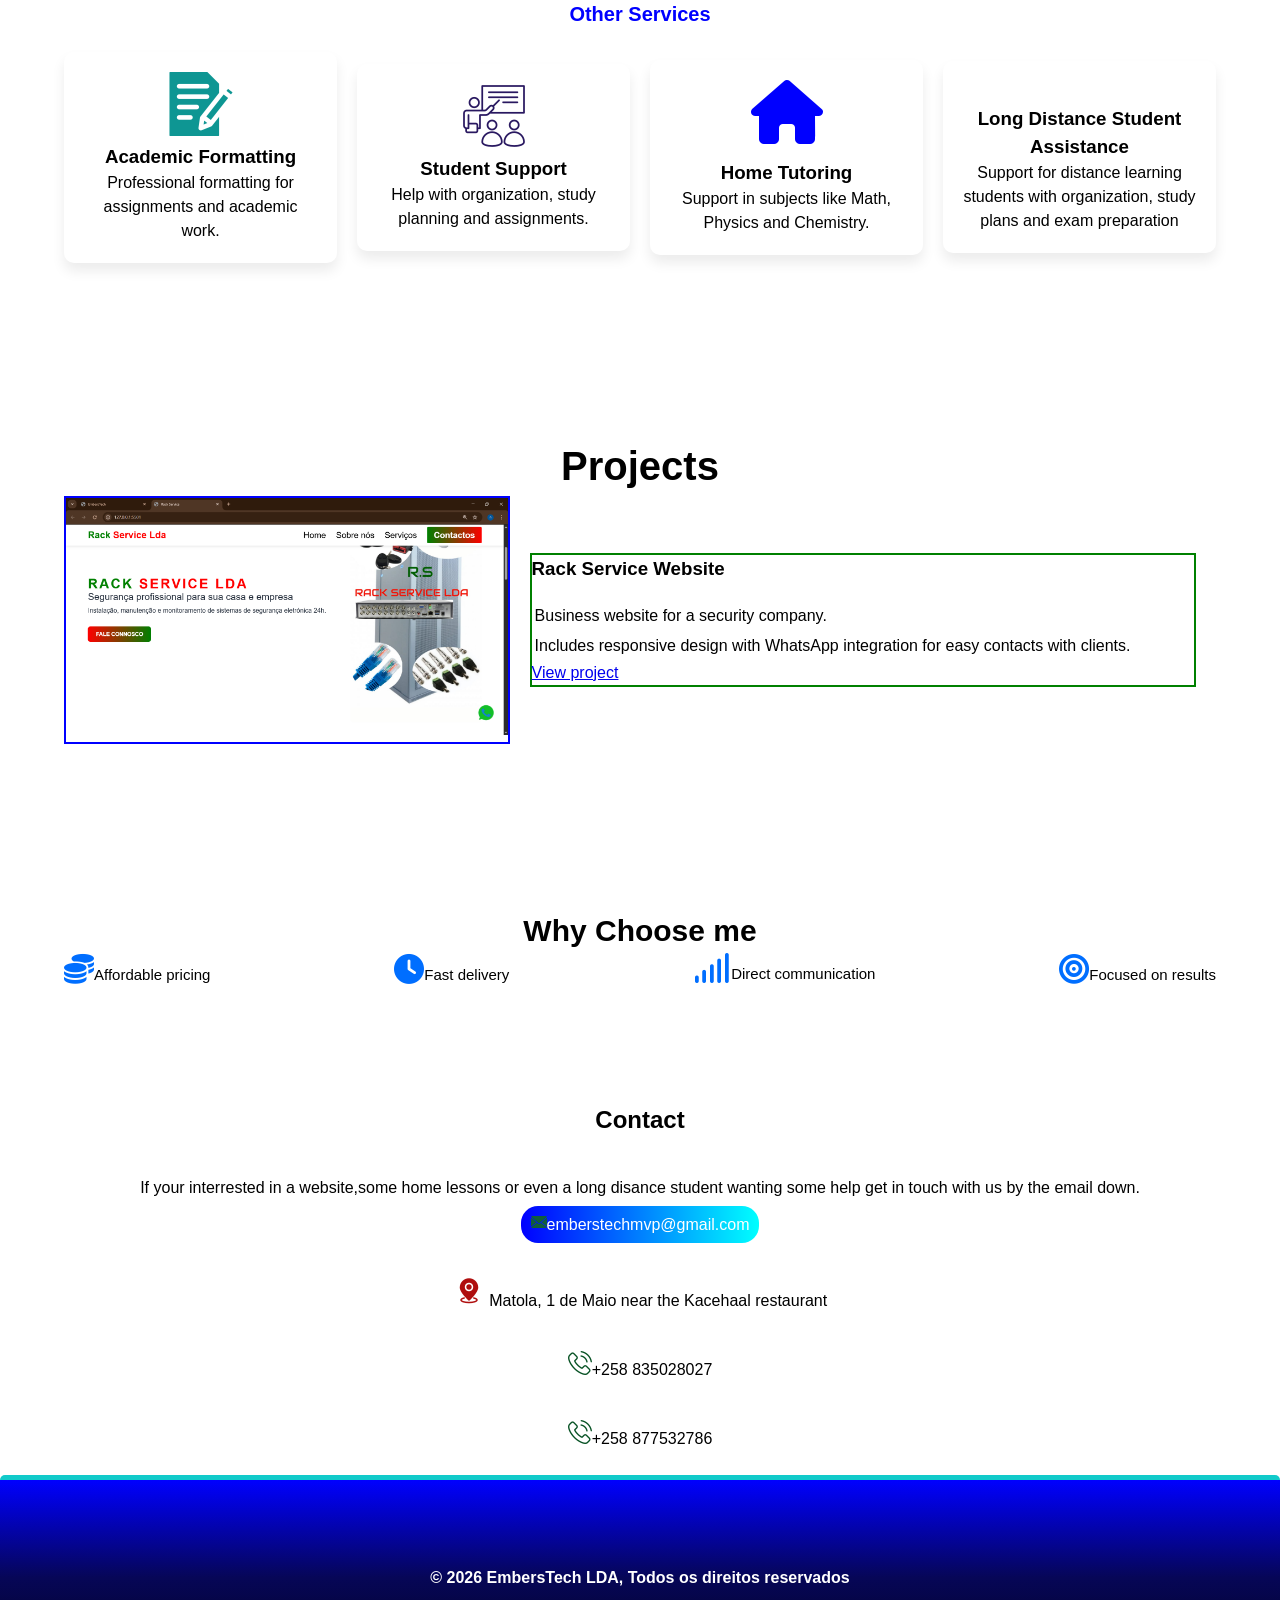
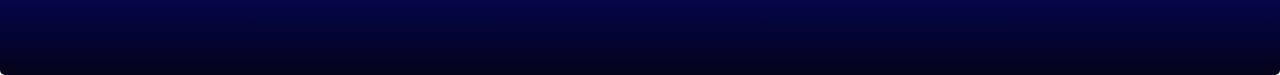
==== commit 64adf4e5: "melhorar design" ====
--- a/index.html
+++ b/index.html
@@ -121,14 +121,16 @@
 <section id="projects" class="project"> 
     <h2>Projects</h2>
 <div class="project-card">
-    <img src="img-da-pag-pessoal/Rack .png" alt="rackservice sites">
-    <article><h3>Rack Service Website</h3>
+   <div class="project-img">
+<img src="img-da-pag-pessoal/Rack .png" alt="rackservice sites">
+</div>
+     <div class="project-content"><h3>Rack Service Website</h3>
     <p>
       Business website for a security company.
-      Mobile responsive with WhatsApp integration.
     </p>
+    <p> Includes responsive design with WhatsApp integration for easy contacts with clients.</p>
     <a href="https://rackservice.pages.dev/" target="_blank">View project</a></article>
-    
+    </div>
   </div>
 </section>
 <section class="why">
--- a/meu-css/aqui.css
+++ b/meu-css/aqui.css
@@ -84,7 +84,7 @@
     padding: 17px 12px;
     text-decoration: none;
     font-weight: 530;
-    font-size: 20px;
+    font-size: 17px;
     color:#180f4A;
     
 }
@@ -391,9 +391,12 @@
 } */
 
 .project-card{
-   display: block;
+   display: flex;
+   align-items: center;
+   justify-content: space-between;
     width: 100%;
- cursor: pointer;
+   
+ /* cursor: pointer;
  min-width: 250px;
     text-align: center;
     box-shadow:  0 8px -13px rgb(0, 0,0,0.08);
@@ -401,14 +404,32 @@
     transition:  1.5s;
     flex-flow: column;
     align-items: center;
-    justify-content: flex-end;
+    justify-content: flex-end; */
     /* padding: 20px; */
     border-radius: 10px;
-}
-
-.project-card img{
-max-width: 114px;
-
+    
+}
+
+ .project-img{
+    flex: 2;
+    border: 2px solid blue;
+}
+.project-img img{
+    width: 100%;
+    
+}
+.project-content{
+flex: 3;
+margin: 20px;
+text-align: start;
+border: 2px solid green;
+}
+.project-content h3{
+    padding-bottom:17px;
+} 
+.project-content p{
+    text-transform: initial;
+    padding: 3px;
 }
 /* .project-card h3{
     font-size: 26px;
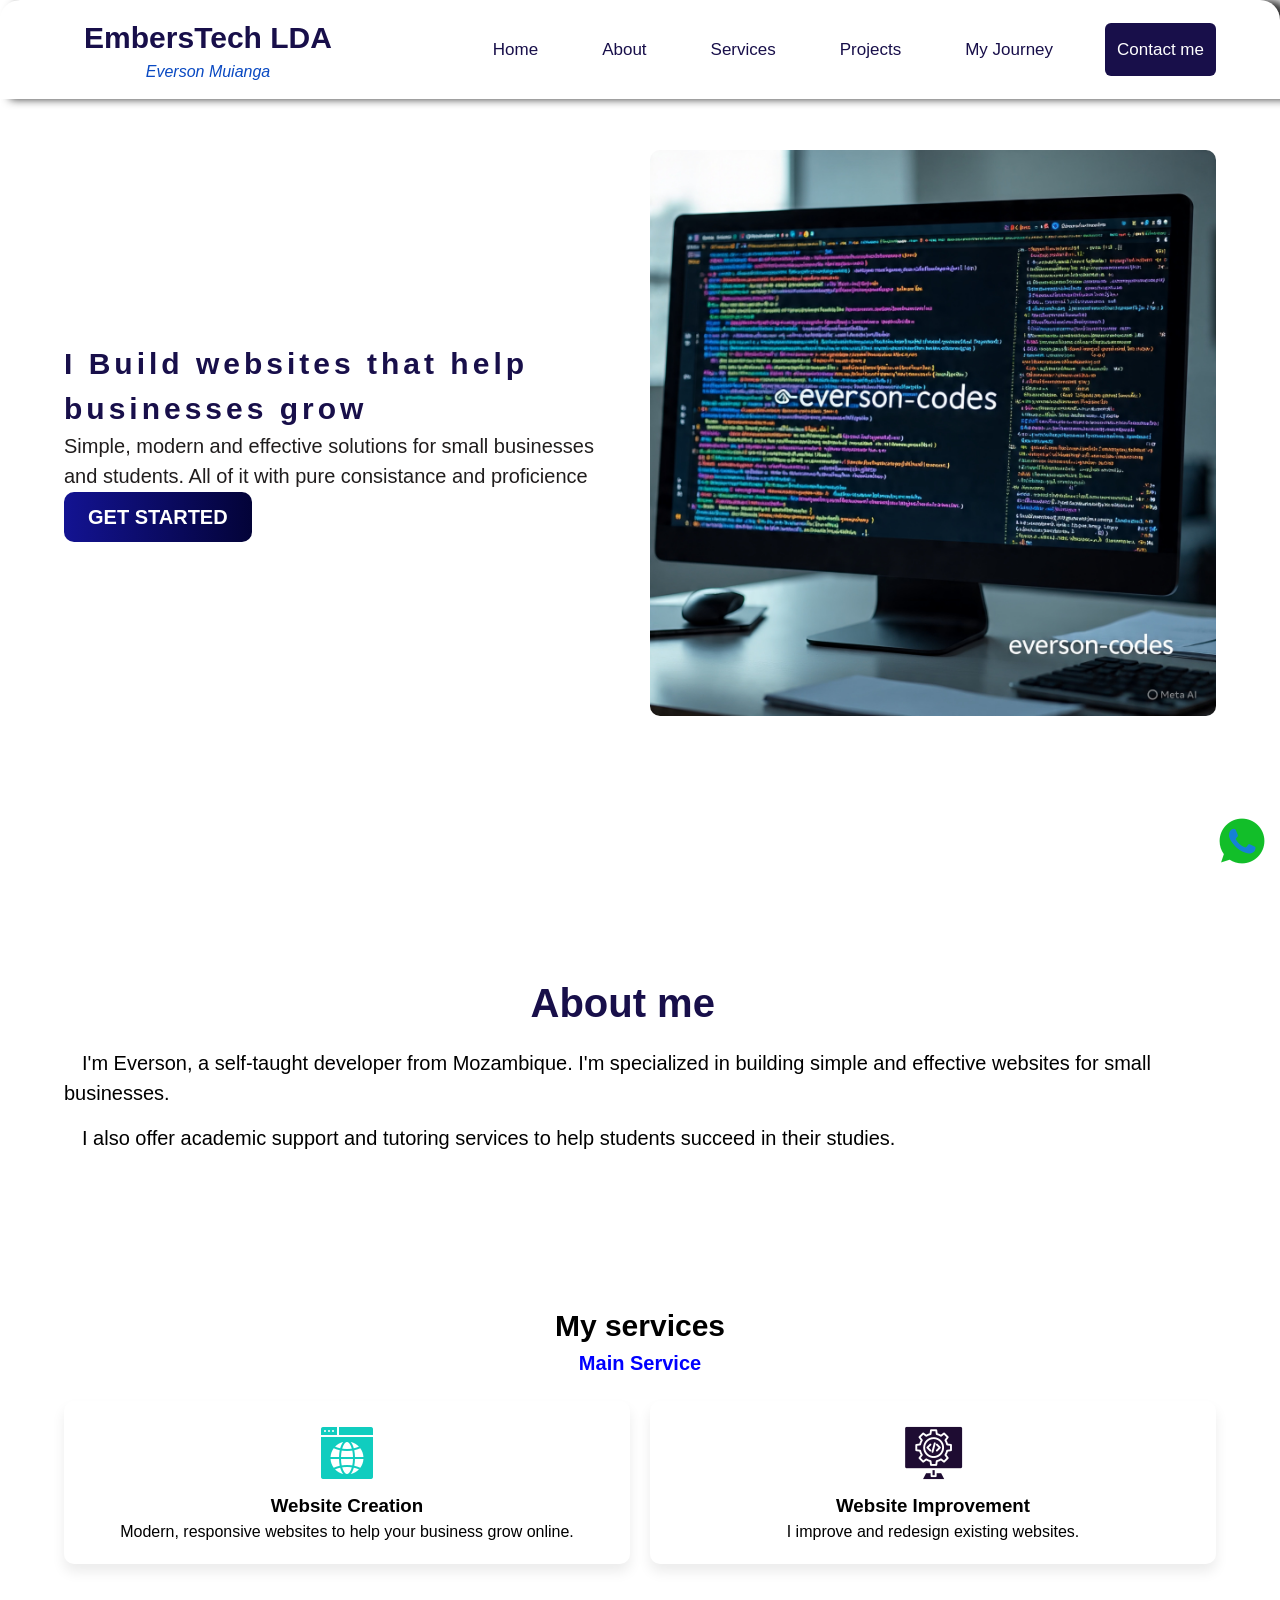
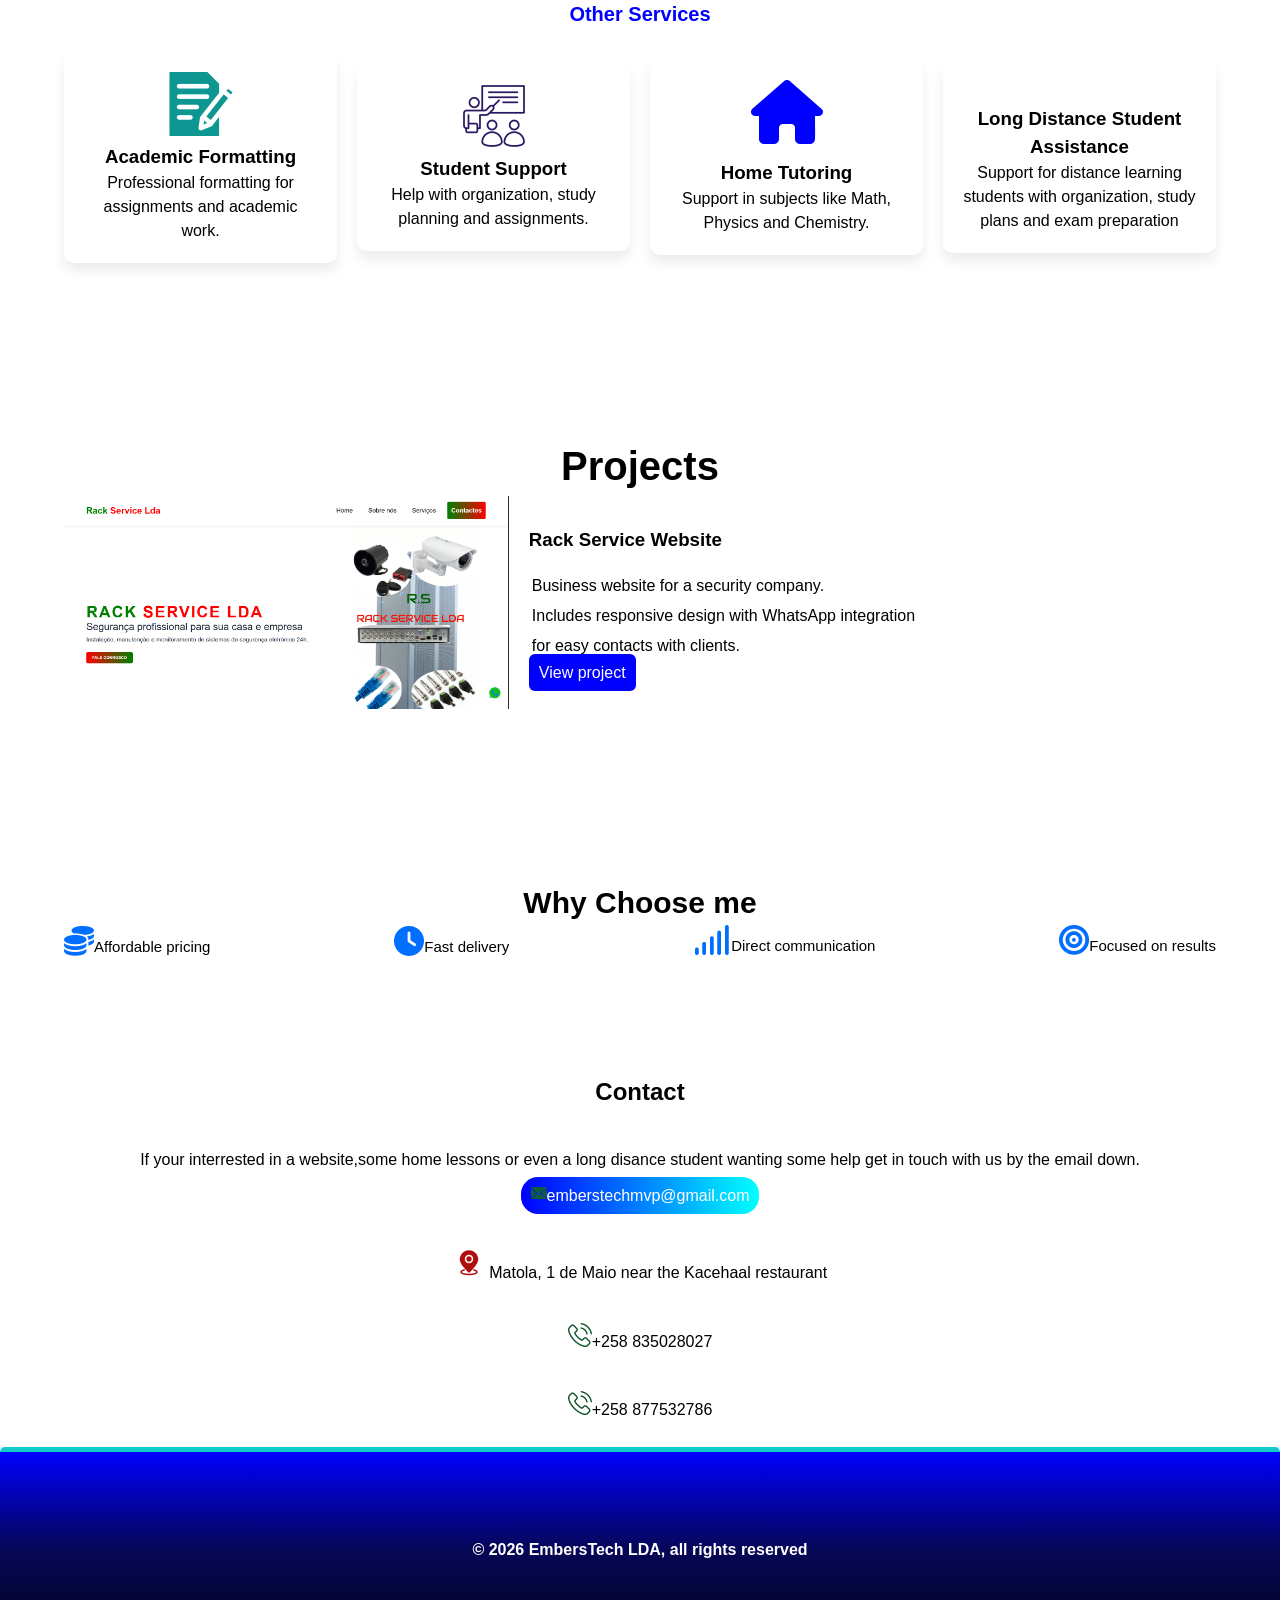
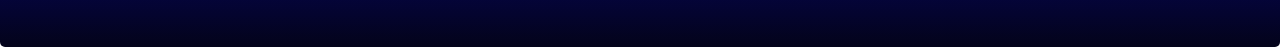
==== commit e6efe293: "i put some new changes to the project section and modified the content area, of my history section" ====
--- a/index.html
+++ b/index.html
@@ -122,13 +122,14 @@
     <h2>Projects</h2>
 <div class="project-card">
    <div class="project-img">
-<img src="img-da-pag-pessoal/Rack .png" alt="rackservice sites">
+<img src="img-da-pag-pessoal/Rack.png" alt="rackservice site scaturing the initial phase from it">
 </div>
      <div class="project-content"><h3>Rack Service Website</h3>
     <p>
       Business website for a security company.
     </p>
-    <p> Includes responsive design with WhatsApp integration for easy contacts with clients.</p>
+    <p>Includes responsive design with WhatsApp integration</p>
+    <p>  for easy contacts with clients.</p>
     <a href="https://rackservice.pages.dev/" target="_blank">View project</a></article>
     </div>
   </div>
@@ -156,7 +157,7 @@
 
 </main>
 <footer>
-    <p>&copy; 2026 EmbersTech LDA, Todos os direitos reservados </p>
+    <p>&copy; 2026 EmbersTech LDA, all rights reserved </p>
     <!-- <img src="img-da-pag-pessoal/Rack .png" alt=""> -->
 </footer>
 
--- a/meu-css/aqui.css
+++ b/meu-css/aqui.css
@@ -10,7 +10,7 @@
 
 body{
 font-family:  'Poppins', sans-serif;
-background-color: white;
+background-color: #ffffff91;
  line-height: 1.5;
  overflow-x: hidden;
 }
@@ -29,7 +29,7 @@
     width: 100%;
     padding: 15px 5%;
     background-color: white;
-    
+    z-index: 5;
     }
 
 /* aqui a parte do menu mobile */
@@ -97,12 +97,12 @@
 #btn-flr{
 background-color: #180f4A;
 border-radius: 6px;
-color: whitesmoke;
+color: white;
 
 }
 
 #btn-flr:hover{
-background-color: rgba(104, 19, 183, 0.989);
+background-color:blue;
 
 }
 
@@ -110,7 +110,7 @@
 /* header na minha pagina web com funcao na minha web */
 
 .hero{
-/* background-image: linear-gradient(to right, rgb(9, 9, 76),rgb(12, 12, 122)); */
+    /* background-image: linear-gradient(to right, rgb(9, 9, 76),rgb(12, 12, 122)); */
     width: 100%;
     display: flex;
     justify-content: space-between;
@@ -281,6 +281,39 @@
     justify-content: space-between;
 }
 
+.activities{
+    position: relative;
+display: flex;
+align-items: center;
+justify-content: space-between;
+/* background-color: hsl(208, 100%, 97%); */
+/* background-image: url(../img-da-pag-pessoal/emberstech.png);
+height: 400px;
+background-size: contain;
+background-repeat: no-repeat;
+background-position: right center ; */
+}
+.actvitivities-line{
+    box-shadow: 0 8px 13px rgb(0, 0,0,0.08);
+    /* text-align: center; */
+    border-radius: 13px;
+    transition: 0.3s ease;
+    flex: 1;
+    
+}
+.actvitivities-line:hover{
+    transform: translate(8px,6px);
+    cursor: pointer;
+
+}
+.actvitivities-line img{
+width: 100%;
+height: 200px;
+object-fit: contain;
+/* max-width: 30%; */
+
+}
+
 /*fechamento historia  */
 
 
@@ -412,7 +445,7 @@
 
  .project-img{
     flex: 2;
-    border: 2px solid blue;
+    /* border: 2px solid blue; */
 }
 .project-img img{
     width: 100%;
@@ -422,7 +455,7 @@
 flex: 3;
 margin: 20px;
 text-align: start;
-border: 2px solid green;
+/* border: 2px solid green; */
 }
 .project-content h3{
     padding-bottom:17px;
@@ -430,6 +463,19 @@
 .project-content p{
     text-transform: initial;
     padding: 3px;
+}
+
+.project-card a {
+    background-color: blue;
+    padding: 10px;
+    color: white;
+    border-radius: 6px;
+    text-decoration: wavy;
+}
+.project-card a:hover{
+    cursor: pointer;
+    background-color: #180f4A;
+    transform: scaleY(4);
 }
 /* .project-card h3{
     font-size: 26px;
@@ -448,7 +494,7 @@
 
 
 .project-card:hover{
-    background-color: aquamarine;
+    /* background-color: aquamarine; */
     transform: translateY(-7px);
 }
 
--- a/meu-css/responsividade.css
+++ b/meu-css/responsividade.css
@@ -117,6 +117,20 @@
     gap: 20px;
 }
 
+.project-card{
+    flex-direction: column;
+}
+.project-card a{
+    color: white;
+}
+.project-img{
+    box-shadow: 2px 4px -16px;
+    
+}
+.project-img img {
+    border-radius: 15px;
+}
+
 /* teste de esconder documentos */
 /* .esconde{
 display: block;
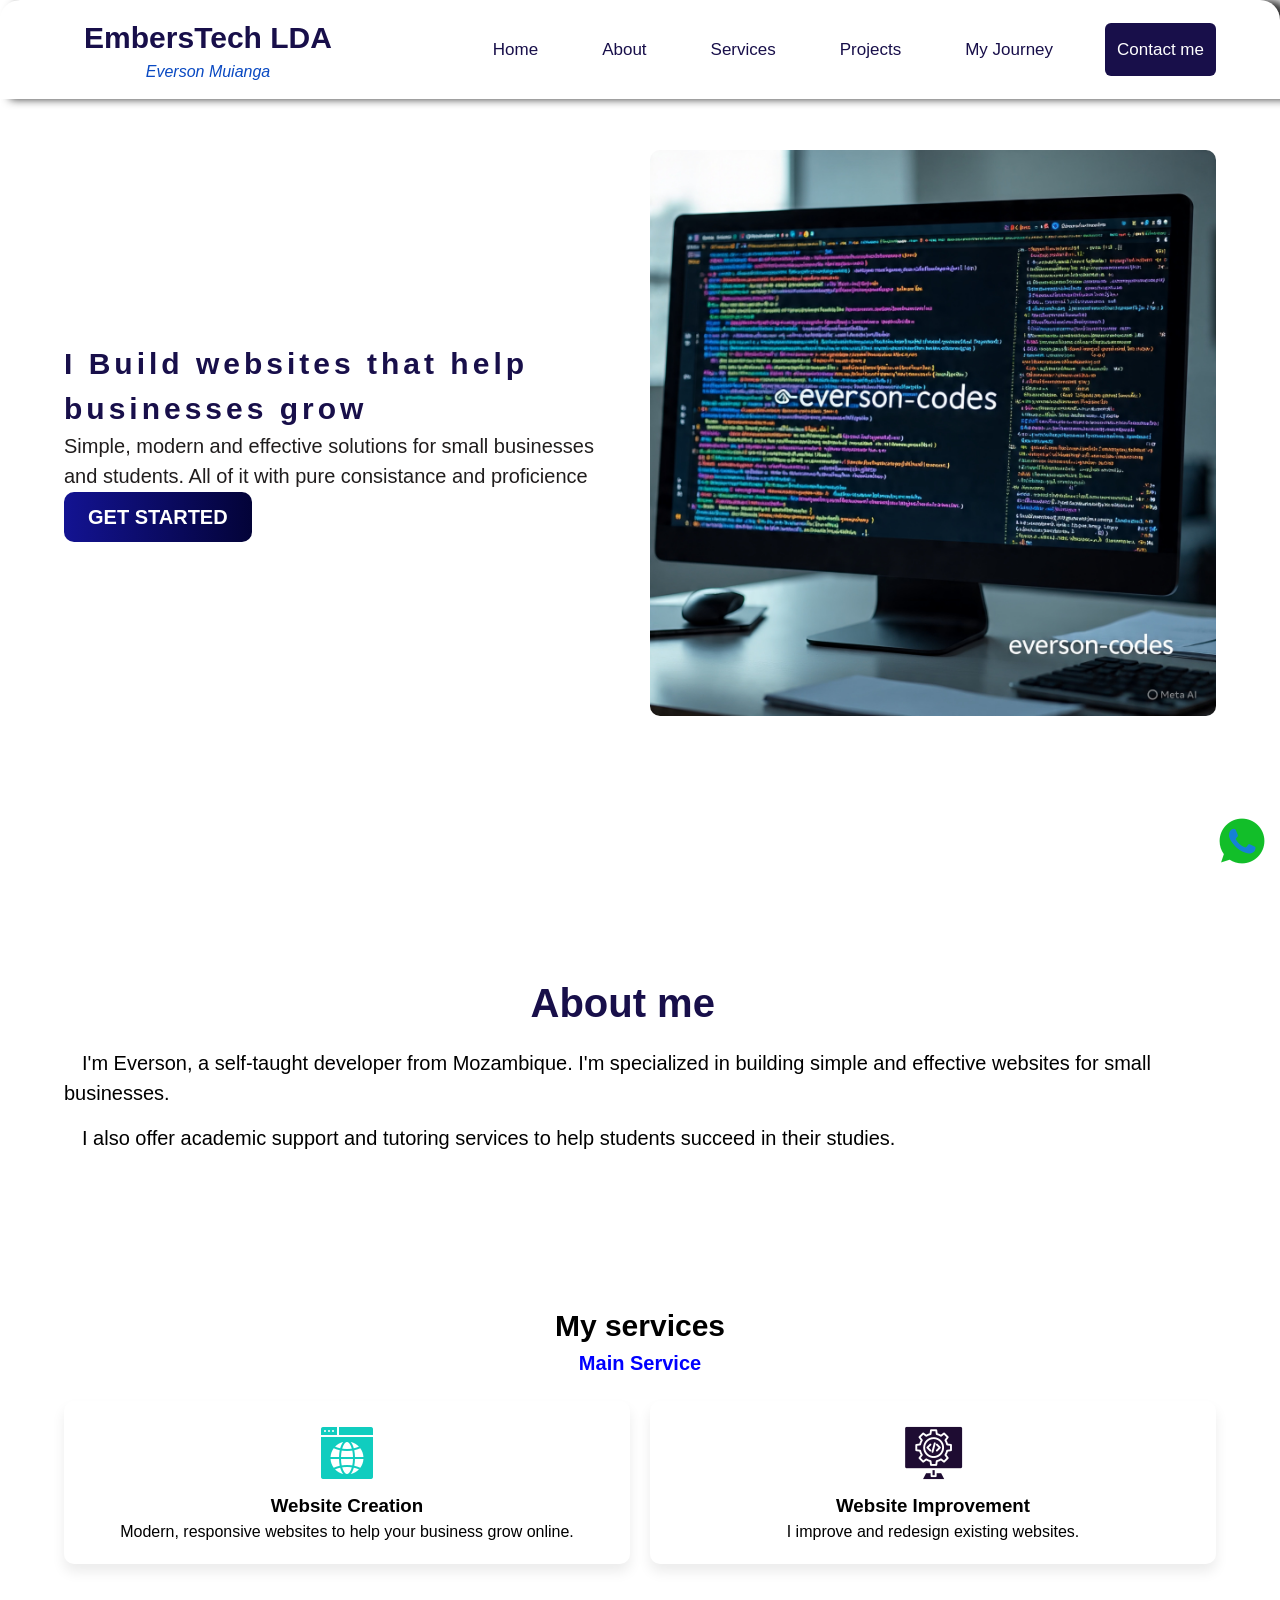
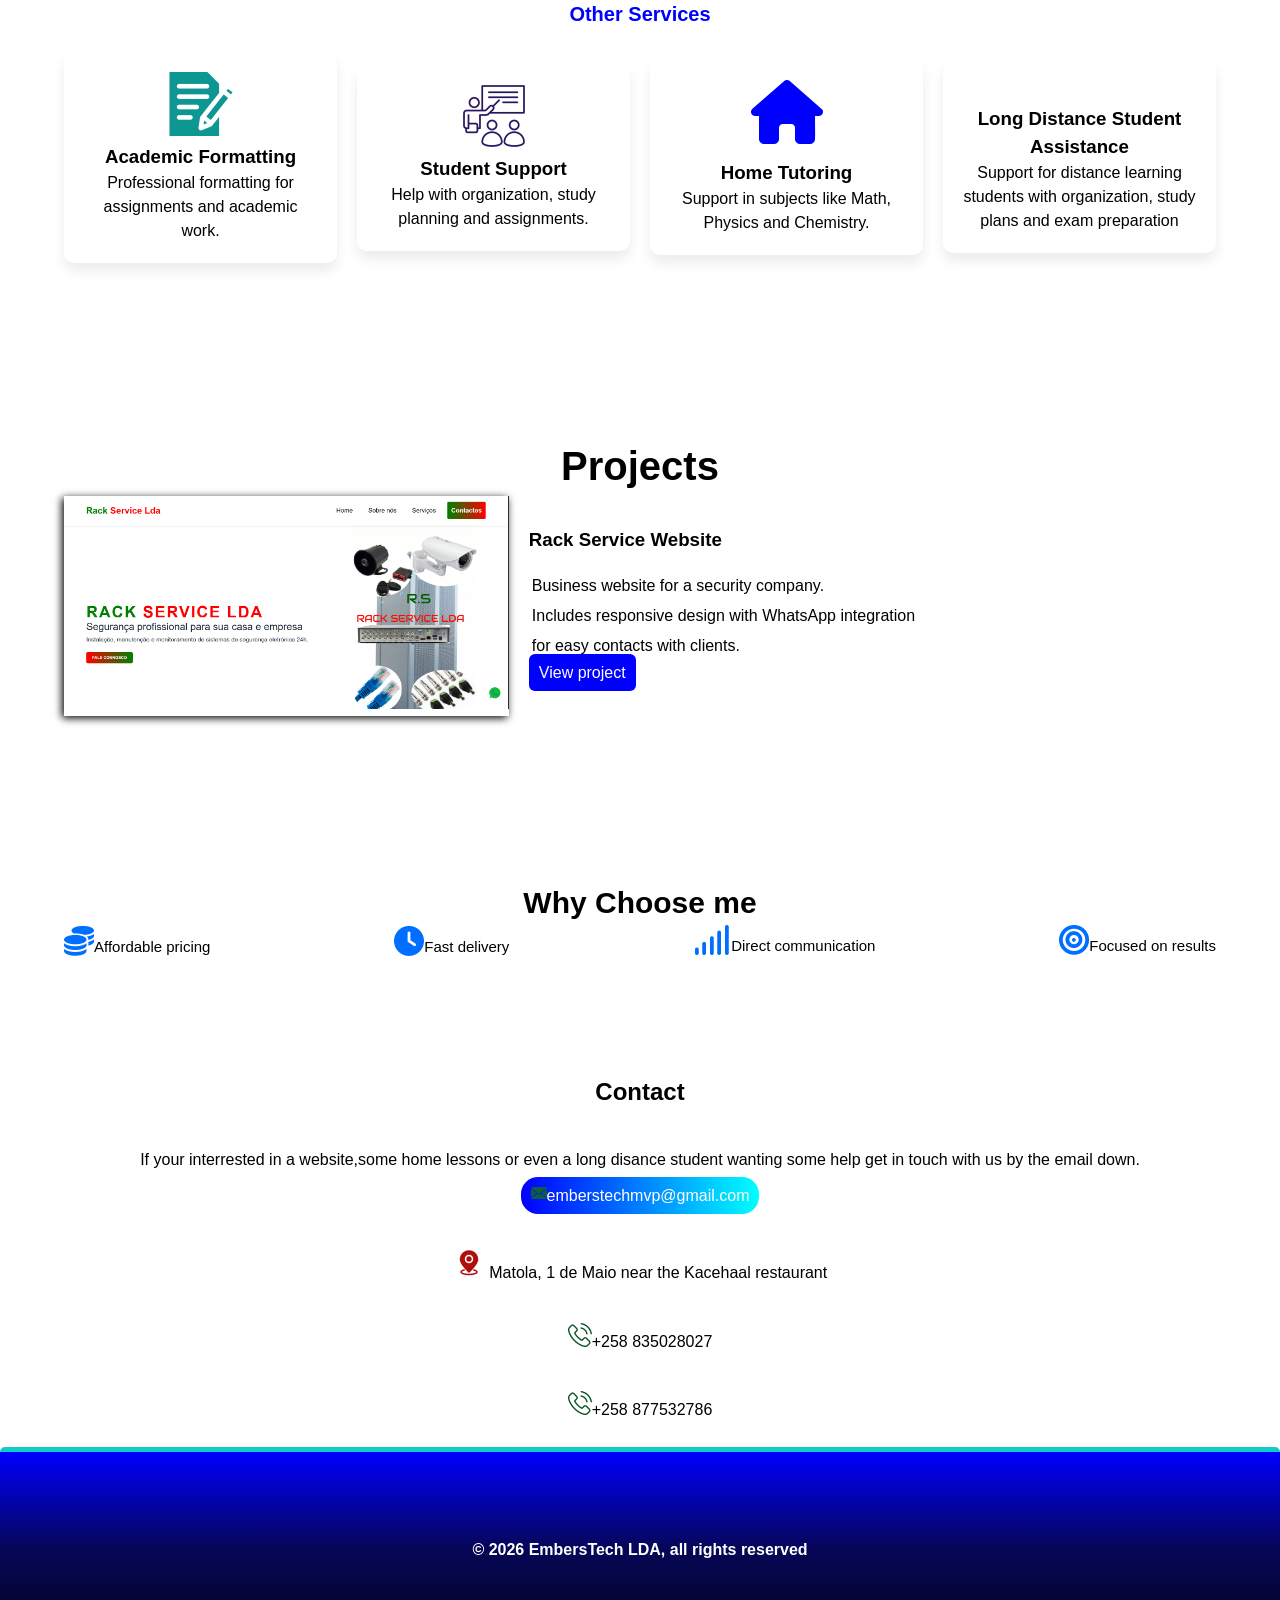
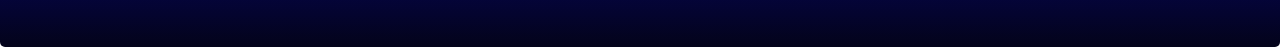
==== commit 0cf12ceb: "added a video to activities in my journey section" ====
--- a/index.html
+++ b/index.html
@@ -7,10 +7,9 @@
     <meta name="author" content="Everson Anselmo Muianga">
     <meta name="keywords" content="crescimento mozambique,aulas estrategia">
     <link rel="stylesheet" href="meu-css/aqui.css">
-    <!-- <link rel="preconnect" href="https://fonts.googleapis.com"> -->
+    <link rel="preconnect" href="https://fonts.googleapis.com">
 <!-- <link rel="preconnect" href="https://fonts.gstatic.com" crossorigin /> -->
-<link href="https://fonts.googleapis.com/css2?family=Playwrite+CU:wght@100..400&display=swap"
-  rel="stylesheet">
+<link href="https://fonts.googleapis.com/css2?family=Playwrite+CU:wght@100..400&display=swap" rel="stylesheet">
     <link rel="stylesheet" href="meu-css/responsividade.css">
     <link rel="stylesheet" href="https://cdnjs.cloudflare.com/ajax/libs/font-awesome/6.4.0/css/all.min.css">
     <title> EmbersTech </title>
--- a/meu-css/aqui.css
+++ b/meu-css/aqui.css
@@ -307,11 +307,15 @@
 
 }
 .actvitivities-line img{
+    box-shadow: 2px 3px 0 rgba(0,0,0,0.5);
 width: 100%;
 height: 200px;
 object-fit: contain;
 /* max-width: 30%; */
-
+}
+.actvitivities-line video{
+    width: 100%;
+height: 200px;
 }
 
 /*fechamento historia  */
@@ -405,8 +409,7 @@
 /* aqui e a parte do prpjecto */
 .project{
     /* background-color: aqua; */
-    display: inline-flexbox;
-    text-align: center;
+        text-align: center;
     
 }
 
@@ -445,6 +448,7 @@
 
  .project-img{
     flex: 2;
+    box-shadow: -2px 2px 8px black;
     /* border: 2px solid blue; */
 }
 .project-img img{
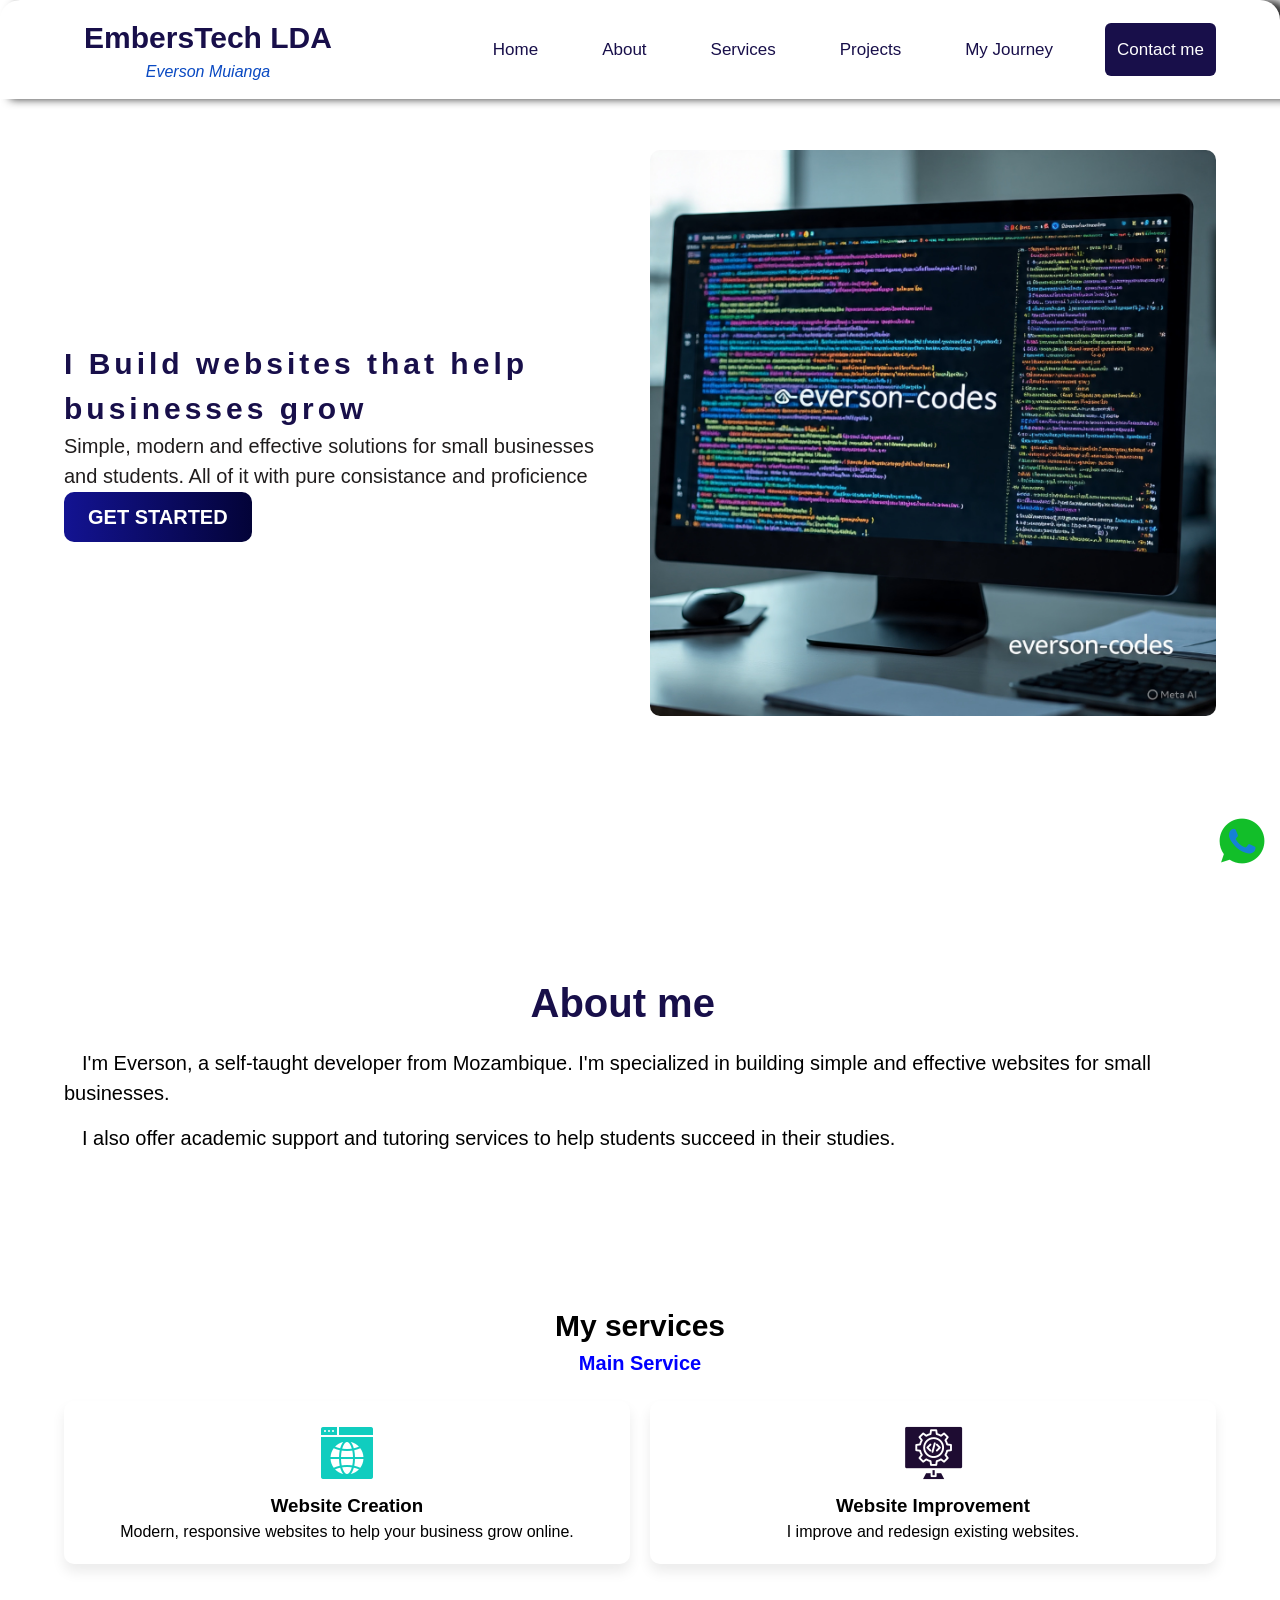
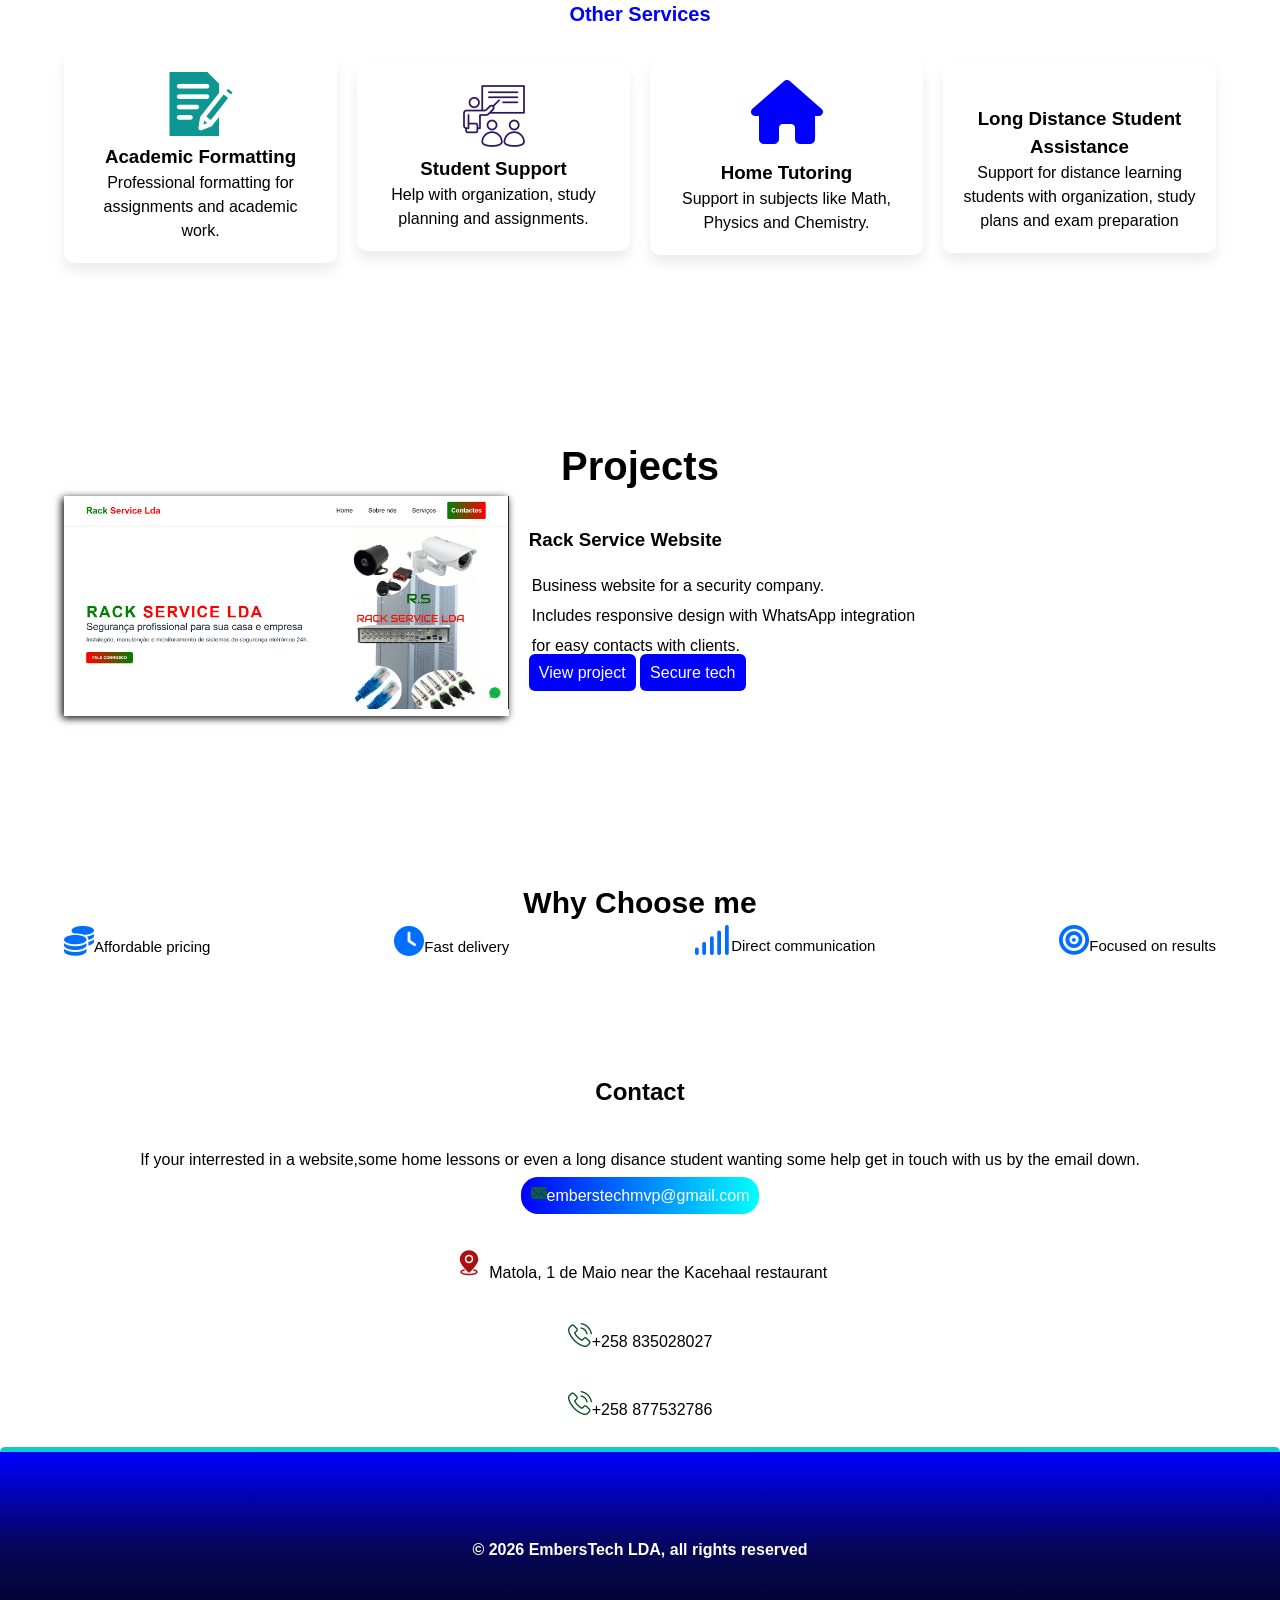
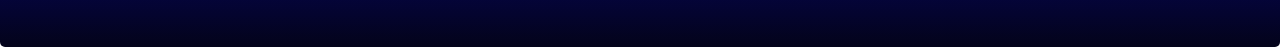
==== commit a989ff6b: "aqui ja estou adicionando o link do meu projecto" ====
--- a/index.html
+++ b/index.html
@@ -8,7 +8,7 @@
     <meta name="keywords" content="crescimento mozambique,aulas estrategia">
     <link rel="stylesheet" href="meu-css/aqui.css">
     <link rel="preconnect" href="https://fonts.googleapis.com">
-<!-- <link rel="preconnect" href="https://fonts.gstatic.com" crossorigin /> -->
+<link rel="preconnect" href="https://fonts.gstatic.com" crossorigin />
 <link href="https://fonts.googleapis.com/css2?family=Playwrite+CU:wght@100..400&display=swap" rel="stylesheet">
     <link rel="stylesheet" href="meu-css/responsividade.css">
     <link rel="stylesheet" href="https://cdnjs.cloudflare.com/ajax/libs/font-awesome/6.4.0/css/all.min.css">
@@ -129,7 +129,8 @@
     </p>
     <p>Includes responsive design with WhatsApp integration</p>
     <p>  for easy contacts with clients.</p>
-    <a href="https://rackservice.pages.dev/" target="_blank">View project</a></article>
+    <a href="https://rackservice.pages.dev/" target="_blank">View project</a>
+    <a href="http://https://eversoncodes-gif.github.io/Secure-tech-site/" target="_blank" rel="noopener noreferrer">Secure tech</a>
     </div>
   </div>
 </section>
--- a/meu-css/aqui.css
+++ b/meu-css/aqui.css
@@ -10,6 +10,7 @@
 
 body{
 font-family:  'Poppins', sans-serif;
+ /* background:linear-gradient(180deg,#eef4ff 0%,#f4f7fb 35%,#f4f7fb 100%); */
 background-color: #ffffff91;
  line-height: 1.5;
  overflow-x: hidden;
--- a/meu-css/responsividade.css
+++ b/meu-css/responsividade.css
@@ -130,6 +130,10 @@
 .project-img img {
     border-radius: 15px;
 }
+/* historia respondividade */
+.activities{
+    flex-direction: column;
+}
 
 /* teste de esconder documentos */
 /* .esconde{
